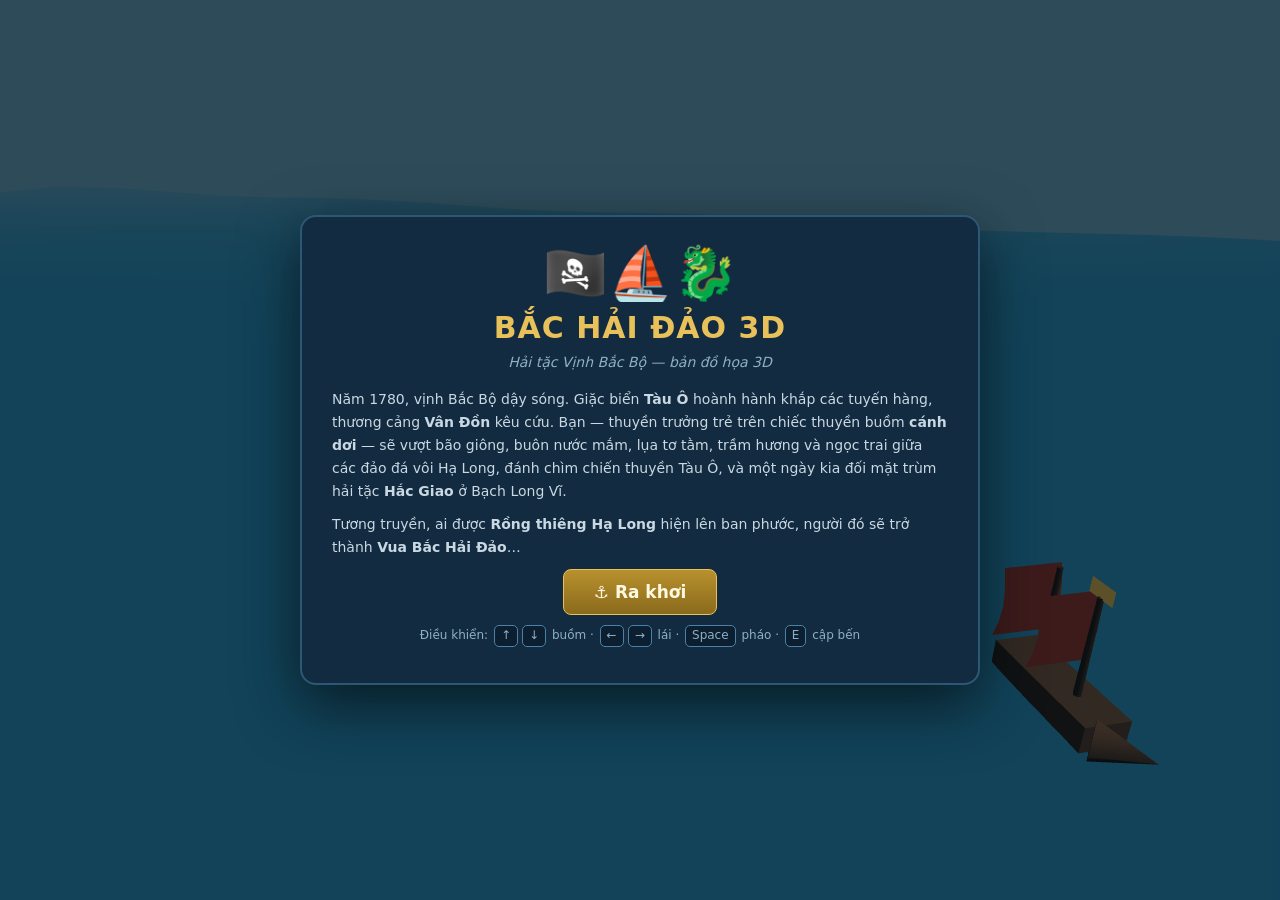
==== bac-hai-dao-3d/index.html @ 8889a965 "Thêm Bắc Hải Đảo 3D — cùng thế giới, đồ họa three.js Bản 3D giữ nguyên toàn bộ logic đã kiểm thử của" ====
<!DOCTYPE html>
<html lang="vi">
<head>
<meta charset="UTF-8">
<meta name="viewport" content="width=device-width, initial-scale=1.0, maximum-scale=1.0, user-scalable=no">
<title>Bắc Hải Đảo 3D — Hải Tặc Vịnh Bắc Bộ</title>
<style>
  :root{
    --gold:#e8c15a; --dark:#0b1c2c; --panel:#122b40; --edge:#2c5878;
    --red:#c0392b; --green:#27ae60; --ink:#dfe9f0;
  }
  *{margin:0;padding:0;box-sizing:border-box}
  html,body{width:100%;height:100%;overflow:hidden;background:var(--dark);
    font-family:"Segoe UI",system-ui,-apple-system,sans-serif;color:var(--ink)}
  canvas#game{display:block;position:absolute;inset:0}
  /* ---------- HUD ---------- */
  #hud{position:absolute;top:0;left:0;right:0;pointer-events:none;
    display:flex;justify-content:space-between;padding:10px 14px;gap:10px;z-index:5}
  .hudbox{background:rgba(11,28,44,.82);border:1px solid var(--edge);
    border-radius:10px;padding:8px 14px;font-size:14px;line-height:1.55;
    backdrop-filter:blur(2px)}
  .hudbox b{color:var(--gold)}
  #hpbar,#windbox{margin-top:4px}
  .bar{width:150px;height:10px;background:#08131e;border-radius:6px;overflow:hidden;
    border:1px solid var(--edge);display:inline-block;vertical-align:middle}
  .bar i{display:block;height:100%;background:linear-gradient(90deg,#e74c3c,#f39c12,#2ecc71);
    width:100%;transition:width .25s}
  #goalbox{position:absolute;top:10px;left:50%;transform:translateX(-50%);
    background:rgba(11,28,44,.82);border:1px solid var(--edge);border-radius:10px;
    padding:6px 16px;font-size:13px;pointer-events:none;z-index:5;text-align:center}
  #hint{position:absolute;bottom:120px;left:50%;transform:translateX(-50%);
    background:rgba(11,28,44,.9);border:1px solid var(--gold);border-radius:10px;
    padding:8px 18px;font-size:15px;color:var(--gold);display:none;z-index:5;pointer-events:none}
  #toast{position:absolute;top:70px;left:50%;transform:translateX(-50%);
    background:rgba(11,28,44,.92);border:1px solid var(--edge);border-radius:10px;
    padding:8px 18px;font-size:14px;display:none;z-index:6;pointer-events:none;
    max-width:70%;text-align:center}
  #minimap{position:absolute;right:14px;bottom:14px;border:1px solid var(--edge);
    border-radius:10px;background:rgba(11,28,44,.85);z-index:5}
  #controls{position:absolute;left:14px;bottom:14px;background:rgba(11,28,44,.75);
    border:1px solid var(--edge);border-radius:10px;padding:8px 12px;font-size:12px;
    line-height:1.6;z-index:5;pointer-events:none;color:#9fb8c9}
  #controls b{color:var(--ink)}
  /* ---------- Panels ---------- */
  .overlay{position:absolute;inset:0;display:none;align-items:center;justify-content:center;
    background:rgba(4,12,20,.65);z-index:10}
  .panel{background:var(--panel);border:2px solid var(--edge);border-radius:16px;
    padding:26px 30px;max-width:680px;width:92%;max-height:88vh;overflow-y:auto;
    box-shadow:0 20px 60px rgba(0,0,0,.6)}
  .panel h1{color:var(--gold);font-size:30px;margin-bottom:6px;letter-spacing:1px}
  .panel h2{color:var(--gold);font-size:22px;margin-bottom:10px}
  .panel h3{color:var(--gold);font-size:15px;margin:14px 0 6px}
  .panel p{font-size:14px;line-height:1.65;margin-bottom:10px;color:#c9d8e2}
  .panel .sub{color:#8fb0c4;font-style:italic;margin-bottom:14px}
  button{background:linear-gradient(180deg,#2c5878,#1b3d57);color:var(--ink);
    border:1px solid #4b81a8;border-radius:8px;padding:9px 18px;font-size:14px;
    cursor:pointer;font-family:inherit;transition:filter .15s}
  button:hover{filter:brightness(1.25)}
  button:disabled{opacity:.4;cursor:default}
  button.gold{background:linear-gradient(180deg,#b8912e,#8a6a1c);border-color:var(--gold);
    color:#fff8e0;font-weight:600}
  button.small{padding:4px 10px;font-size:13px}
  .tabs{display:flex;gap:8px;margin:14px 0}
  .tabs button{flex:1}
  .tabs button.active{background:linear-gradient(180deg,#b8912e,#8a6a1c);border-color:var(--gold)}
  table{width:100%;border-collapse:collapse;font-size:14px}
  th,td{padding:6px 8px;text-align:left;border-bottom:1px solid #1d4159}
  th{color:#8fb0c4;font-weight:600;font-size:12.5px}
  td.num{text-align:right;font-variant-numeric:tabular-nums}
  .cheap{color:#5ee08a}.dear{color:#ff8f7a}
  .rowbtns{display:flex;gap:5px;justify-content:flex-end}
  #portGold{color:var(--gold);font-weight:600}
  .upg{display:flex;justify-content:space-between;align-items:center;gap:10px;
    padding:8px 0;border-bottom:1px solid #1d4159;font-size:14px}
  .upg .lv{color:var(--gold)}
  .stat{display:inline-block;margin-right:16px;font-size:13px;color:#9fb8c9}
  .stat b{color:var(--ink)}
  #startArt{font-size:52px;text-align:center;margin-bottom:6px}
  .kbd{display:inline-block;border:1px solid #4b81a8;border-radius:5px;
    padding:0 6px;font-size:12px;background:#0c1f30;margin:0 2px}
  /* ---------- Chọn vai ---------- */
  .chargrid{display:grid;grid-template-columns:repeat(auto-fit,minmax(175px,1fr));
    gap:14px;margin-top:14px}
  .charcard{cursor:pointer;border:2px solid var(--edge);border-radius:12px;padding:12px;
    text-align:center;background:#0d2234;transition:transform .15s,border-color .15s}
  .charcard:hover{border-color:var(--gold);transform:translateY(-3px)}
  .charcard img{width:100%;border-radius:8px;display:block;margin-bottom:8px}
  .charcard .cicon{font-size:58px;line-height:1.7}
  .charcard h3{margin:4px 0 2px;font-size:15px}
  .charcard .alias{color:#8fb0c4;font-size:12px;font-style:italic}
  .charcard .perk{font-size:12px;color:#5ee08a;margin-top:6px;line-height:1.5}
  .charcard .cdesc{font-size:12px;color:#c9d8e2;margin-top:6px;line-height:1.5}
  #endImg{max-width:min(100%,420px);border-radius:10px;margin:10px auto;display:none}
  #btnMusic{position:absolute;left:14px;top:118px;z-index:6;display:none;
    background:rgba(11,28,44,.82);border:1px solid var(--edge);border-radius:8px;
    color:var(--ink);font-size:16px;padding:5px 10px;cursor:pointer}
  /* ---------- Cảm ứng (mobile) ---------- */
  #touchUI{position:absolute;inset:0;display:none;pointer-events:none;z-index:7}
  .tbtn{position:absolute;pointer-events:auto;touch-action:none;user-select:none;
    -webkit-user-select:none;border-radius:50%;border:2px solid rgba(120,180,215,.55);
    background:rgba(11,28,44,.55);color:#dfe9f0;font-size:26px;
    display:flex;align-items:center;justify-content:center;
    -webkit-tap-highlight-color:transparent}
  .tbtn:active{background:rgba(44,88,120,.8);border-color:var(--gold)}
  #tLeft{left:18px;bottom:24px;width:74px;height:74px}
  #tRight{left:108px;bottom:24px;width:74px;height:74px}
  #tFire{right:18px;bottom:24px;width:88px;height:88px;font-size:34px;
    border-color:rgba(232,150,90,.7)}
  #tSailUp{right:124px;bottom:70px;width:60px;height:60px;font-size:20px}
  #tSailDn{right:124px;bottom:2px;width:60px;height:60px;font-size:20px}
  @media (pointer:coarse){
    #controls{display:none!important}
    #minimap{width:120px;height:auto;bottom:auto;top:118px}
    .hudbox{font-size:11px;padding:6px 9px;line-height:1.45}
    .bar{width:90px}
    #goalbox{font-size:10px;max-width:46%;padding:4px 8px}
    #hint{bottom:150px;font-size:14px}
  }
</style>
</head>
<body>
<canvas id="game"></canvas>
<canvas id="minimap" width="200" height="143" style="display:none"></canvas>

<div id="hud" style="display:none">
  <div class="hudbox">
    <div>🏴‍☠️ <b id="hCap">Thuyền trưởng</b></div>
    <div>💰 <b id="hGold">0</b> lượng &nbsp; ⭐ Uy danh: <b id="hRep">0</b></div>
    <div id="hpbar">❤️ <span class="bar"><i id="hHp"></i></span> <span id="hHpTxt"></span></div>
    <div>⚓ Thủy thủ: <b id="hCrew">0</b> &nbsp; 📦 Khoang: <b id="hCargo">0/40</b></div>
  </div>
  <div class="hudbox" id="windbox">
    <div>🌬️ Gió: <b id="hWind">—</b></div>
    <div>⛵ Buồm: <b id="hSail">0</b>/3 &nbsp; 🚤 <span id="hSpd">0</span> hải lý</div>
    <div id="hWeather">☀️ Trời quang</div>
  </div>
</div>
<div id="goalbox" style="display:none">🎯 <span id="hGoal"></span></div>
<div id="hint"></div>
<div id="toast"></div>
<button id="btnMusic" title="Nhạc nền (M)">🔊</button>
<div id="touchUI">
  <button class="tbtn" id="tLeft">⟲</button>
  <button class="tbtn" id="tRight">⟳</button>
  <button class="tbtn" id="tSailUp">⛵▲</button>
  <button class="tbtn" id="tSailDn">⛵▼</button>
  <button class="tbtn" id="tFire">💥</button>
</div>
<div id="controls" style="display:none">
  <b>↑↓</b> căng/hạ buồm · <b>←→</b> bẻ lái · <b>SPACE</b> khai pháo ·
  <b>E</b> cập bến · <b>P</b> tạm dừng
</div>

<!-- ========== MENU ========== -->
<div class="overlay" id="menuOverlay" style="display:flex">
  <div class="panel" style="text-align:center">
    <div id="startArt">🏴‍☠️⛵🐉</div>
    <h1>BẮC HẢI ĐẢO 3D</h1>
    <p class="sub">Hải tặc Vịnh Bắc Bộ — bản đồ họa 3D</p>
    <p style="text-align:left">Năm 1780, vịnh Bắc Bộ dậy sóng. Giặc biển <b>Tàu Ô</b> hoành hành
    khắp các tuyến hàng, thương cảng <b>Vân Đồn</b> kêu cứu. Bạn — thuyền trưởng trẻ
    trên chiếc thuyền buồm <b>cánh dơi</b> — sẽ vượt bão giông, buôn nước mắm, lụa tơ tằm,
    trầm hương và ngọc trai giữa các đảo đá vôi Hạ Long, đánh chìm chiến thuyền Tàu Ô,
    và một ngày kia đối mặt trùm hải tặc <b>Hắc Giao</b> ở Bạch Long Vĩ.</p>
    <p style="text-align:left">Tương truyền, ai được <b>Rồng thiêng Hạ Long</b> hiện lên ban phước,
    người đó sẽ trở thành <b>Vua Bắc Hải Đảo</b>…</p>
    <p style="margin-top:8px">
      <button class="gold" id="btnNew" style="font-size:17px;padding:12px 30px">⚓ Ra khơi</button>
      <button id="btnContinue" style="font-size:15px;display:none">📜 Chơi tiếp</button>
    </p>
    <p style="font-size:12px;color:#8fb0c4;margin-top:10px">
      Điều khiển: <span class="kbd">↑</span><span class="kbd">↓</span> buồm ·
      <span class="kbd">←</span><span class="kbd">→</span> lái ·
      <span class="kbd">Space</span> pháo · <span class="kbd">E</span> cập bến</p>
  </div>
</div>

<!-- ========== CHỌN VAI ========== -->
<div class="overlay" id="charOverlay">
  <div class="panel" style="max-width:880px">
    <h2>🏴‍☠️ Chọn thuyền trưởng</h2>
    <p class="sub">Mỗi vai một sở trường — chọn đúng lối chơi của bạn</p>
    <div class="chargrid" id="charGrid"></div>
  </div>
</div>

<!-- ========== PORT ========== -->
<div class="overlay" id="portOverlay">
  <div class="panel">
    <h2 id="portName">Thương cảng</h2>
    <p class="sub" id="portDesc"></p>
    <div>💰 <span id="portGold"></span> lượng &nbsp;
      <span class="stat">📦 Khoang: <b id="portCargo"></b></span>
      <span class="stat">❤️ Tàu: <b id="portHp"></b></span>
      <span class="stat">⚓ Thủy thủ: <b id="portCrew"></b></span></div>
    <div class="tabs">
      <button id="tabMarket" class="active">🧺 Chợ cảng</button>
      <button id="tabShipyard">🔨 Xưởng tàu</button>
      <button id="tabTavern">🍶 Quán rượu</button>
    </div>
    <div id="paneMarket"></div>
    <div id="paneShipyard" style="display:none"></div>
    <div id="paneTavern" style="display:none"></div>
    <p style="margin-top:16px;text-align:right">
      <button class="gold" id="btnLeave">⛵ Nhổ neo ra khơi</button></p>
  </div>
</div>

<!-- ========== END SCREENS ========== -->
<div class="overlay" id="endOverlay">
  <div class="panel" style="text-align:center">
    <div id="endArt" style="font-size:52px"></div>
    <img id="endImg" alt="">
    <h1 id="endTitle"></h1>
    <p id="endText" style="text-align:left"></p>
    <p><button class="gold" id="btnEnd">⚓ Tiếp tục</button></p>
  </div>
</div>

<script src="../lib/three.min.js"></script>
<script>
'use strict';
// ================================================================
//  BẮC HẢI ĐẢO — game hải tặc Vịnh Bắc Bộ (single-file, canvas 2D)
// ================================================================
const TAU = Math.PI * 2;
const WORLD = { w: 4200, h: 3000 };
const SAVE_KEY = 'bac-hai-dao-3d-save-v1';

const cv = document.getElementById('game');
const cx = cv.getContext('2d');
const mm = document.getElementById('minimap');
const mmx = mm.getContext('2d');
function resize(){
  cv.width = innerWidth; cv.height = innerHeight;
  if(window.renderer){
    renderer.setSize(innerWidth, innerHeight);
    camera.aspect = innerWidth/innerHeight;
    camera.updateProjectionMatrix();
  }
}
addEventListener('resize', resize); resize();

const $ = id => document.getElementById(id);
const rand = (a,b) => a + Math.random()*(b-a);
const clamp = (v,a,b) => Math.max(a, Math.min(b, v));
const dist = (a,b) => Math.hypot(a.x-b.x, a.y-b.y);
function angDiff(a,b){ let d=(b-a)%TAU; if(d>Math.PI)d-=TAU; if(d<-Math.PI)d+=TAU; return d; }

// ---------------- Âm thanh (WebAudio đơn giản) ----------------
let AC = null;
function sfx(kind){
  try{
    if(!AC) AC = new (window.AudioContext||window.webkitAudioContext)();
    if(AC.state==='suspended') AC.resume();
    const t = AC.currentTime;
    if(kind==='cannon'){
      const buf = AC.createBuffer(1, AC.sampleRate*0.25, AC.sampleRate);
      const d = buf.getChannelData(0);
      for(let i=0;i<d.length;i++) d[i] = (Math.random()*2-1)*Math.pow(1-i/d.length,2.2);
      const src=AC.createBufferSource(); src.buffer=buf;
      const g=AC.createGain(); g.gain.setValueAtTime(0.35,t);
      const f=AC.createBiquadFilter(); f.type='lowpass'; f.frequency.value=700;
      src.connect(f).connect(g).connect(AC.destination); src.start();
    }else if(kind==='coin'){
      const o=AC.createOscillator(), g=AC.createGain();
      o.type='sine'; o.frequency.setValueAtTime(880,t); o.frequency.setValueAtTime(1320,t+0.08);
      g.gain.setValueAtTime(0.15,t); g.gain.exponentialRampToValueAtTime(0.001,t+0.25);
      o.connect(g).connect(AC.destination); o.start(); o.stop(t+0.3);
    }else if(kind==='hit'){
      const o=AC.createOscillator(), g=AC.createGain();
      o.type='square'; o.frequency.setValueAtTime(120,t);
      o.frequency.exponentialRampToValueAtTime(40,t+0.2);
      g.gain.setValueAtTime(0.25,t); g.gain.exponentialRampToValueAtTime(0.001,t+0.25);
      o.connect(g).connect(AC.destination); o.start(); o.stop(t+0.3);
    }else if(kind==='dragon'){
      const o=AC.createOscillator(), g=AC.createGain();
      o.type='sine'; o.frequency.setValueAtTime(220,t);
      o.frequency.exponentialRampToValueAtTime(660,t+1.2);
      g.gain.setValueAtTime(0.12,t); g.gain.exponentialRampToValueAtTime(0.001,t+1.6);
      o.connect(g).connect(AC.destination); o.start(); o.stop(t+1.7);
    }
  }catch(e){/* im lặng nếu trình duyệt chặn audio */}
}

// ---------------- Nhạc nền ngũ cung (sinh bằng WebAudio) ----------------
const music = {
  on: (()=>{ try{ return localStorage.getItem('bac-hai-dao-music')!=='off'; }catch(e){ return true; } })(),
  timer:null, next:0, mel:3, bar:0, gain:null, combatUntil:0,
};
const mpick = a => a[Math.floor(Math.random()*a.length)];
function musicInit(){
  try{
    if(!AC) AC = new (window.AudioContext||window.webkitAudioContext)();
    if(AC.state==='suspended') AC.resume();
    if(!music.gain){
      music.gain = AC.createGain();
      music.gain.gain.value = 0.9;
      music.gain.connect(AC.destination);
    }
  }catch(e){}
}
// tiếng gảy dây kiểu đàn tranh, luyến âm nhẹ kiểu đàn bầu
function pluck(freq, when, vol, dur, bend=true){
  const o=AC.createOscillator(), o2=AC.createOscillator();
  const g=AC.createGain(), g2=AC.createGain();
  o.type='triangle'; o2.type='sine';
  o.frequency.setValueAtTime(bend?freq*1.025:freq, when);
  o.frequency.exponentialRampToValueAtTime(freq, when+0.09);
  o2.frequency.setValueAtTime(freq*2.004, when);
  g.gain.setValueAtTime(0.0001, when);
  g.gain.exponentialRampToValueAtTime(vol, when+0.018);
  g.gain.exponentialRampToValueAtTime(0.0001, when+dur);
  g2.gain.value=0.22;
  o.connect(g); o2.connect(g2); g2.connect(g); g.connect(music.gain);
  o.start(when); o2.start(when);
  o.stop(when+dur+0.1); o2.stop(when+dur+0.1);
}
function mdrum(when, vol){
  const buf=AC.createBuffer(1, AC.sampleRate*0.12|0, AC.sampleRate);
  const d=buf.getChannelData(0);
  for(let i=0;i<d.length;i++) d[i]=(Math.random()*2-1)*Math.pow(1-i/d.length,3);
  const src=AC.createBufferSource(); src.buffer=buf;
  const f=AC.createBiquadFilter(); f.type='lowpass'; f.frequency.value=210;
  const g=AC.createGain(); g.gain.setValueAtTime(vol, when);
  src.connect(f); f.connect(g); g.connect(music.gain); src.start(when);
}
const MSCALES = { sail:[0,2,5,7,9], battle:[0,3,5,7,10] };
function musicTick(){
  if(!music.on || !AC || AC.state!=='running' || !music.gain || state==='menu') return;
  // giáp chiến khi có thuyền giặc áp sát (giữ điệu trận thêm 4 giây)
  const inCombat = state==='sail' && enemies.some(e =>
    Math.hypot(e.x-ship.x, e.y-ship.y) < (e.boss?800:450));
  if(inCombat) music.combatUntil = game.t + 4;
  const mode = game.t < music.combatUntil ? 'battle' : 'sail';
  const beat = mode==='battle' ? 0.34 : 0.52;
  const base = mode==='battle' ? 110 : 146.83;
  if(music.next < AC.currentTime) music.next = AC.currentTime + 0.05;
  while(music.next < AC.currentTime + 0.45){
    const t = music.next, sc = MSCALES[mode];
    music.mel += mpick([-2,-1,-1,0,1,1,2]);
    music.mel = clamp(music.mel, 0, 9);
    const semi = sc[music.mel%5] + 12*Math.floor(music.mel/5) + 12;
    if(Math.random() < (mode==='battle'?0.82:0.62))
      pluck(base*Math.pow(2,semi/12), t,
        mode==='battle'?0.12:0.09, mode==='battle'?0.7:1.5);
    music.bar++;
    if(music.bar%4===1) pluck(base, t, 0.085, beat*4.4, false);
    if(mode==='battle' && music.bar%2===1) mdrum(t, 0.45);
    else if(mode==='sail' && music.bar%8===1) mdrum(t, 0.18);
    music.next = t + beat * (mode==='battle' ? 1 : mpick([1,1,1,2]));
  }
}
function musicStart(){
  musicInit();
  if(!music.timer) music.timer = setInterval(musicTick, 120);
  musicBtnUI();
}
function musicBtnUI(){ $('btnMusic').textContent = music.on ? '🔊' : '🔇'; }
function toggleMusic(){
  music.on = !music.on;
  try{ localStorage.setItem('bac-hai-dao-music', music.on?'on':'off'); }catch(e){}
  musicStart();
  toast(music.on ? '🔊 Nhạc nền: bật (phím M)' : '🔇 Nhạc nền: tắt', 1400);
}
$('btnMusic').onclick = toggleMusic;
musicBtnUI();

// ---------------- Dữ liệu hàng hóa & thương cảng ----------------
const GOODS = [
  { id:'muoi',     name:'Muối Vân Đồn',     base:12  },
  { id:'mam',      name:'Nước mắm Cát Hải',  base:25  },
  { id:'che',      name:'Chè Thái Nguyên',   base:40  },
  { id:'gom',      name:'Gốm Chu Đậu',       base:70  },
  { id:'lua',      name:'Lụa tơ tằm',        base:110 },
  { id:'que',      name:'Quế Yên Bái',       base:150 },
  { id:'ngoctrai', name:'Ngọc trai Cô Tô',   base:260 },
  { id:'tram',     name:'Trầm hương',        base:420 },
];

const PORTS = [
  { id:'vandon', name:'Vân Đồn', x:1400, y:500, r:120,
    desc:'Thương cảng cổ sầm uất nhất Đại Việt — thuyền buôn phương Bắc, phương Nam tấp nập.',
    mult:{ muoi:0.6, gom:0.7, tram:1.6, ngoctrai:1.4 } },
  { id:'hongai', name:'Hòn Gai', x:520, y:660, r:100,
    desc:'Bến than ven bờ, cửa ngõ hàng hóa từ đất liền ra vịnh.',
    mult:{ che:0.6, lua:0.7, ngoctrai:1.5, que:1.4 } },
  { id:'catba', name:'Cát Bà', x:760, y:1680, r:110,
    desc:'Đảo ngọc với làng chài lâu đời, nước mắm Cát Hải thơm nức tiếng.',
    mult:{ mam:0.6, muoi:0.9, lua:1.5, che:1.3 } },
  { id:'quanlan', name:'Quan Lạn', x:1980, y:940, r:95,
    desc:'Bến cũ của hệ thống thương cảng Vân Đồn, nổi tiếng quế và sá sùng.',
    mult:{ que:0.65, lua:0.75, tram:1.5, muoi:1.3 } },
  { id:'coto', name:'Cô Tô', x:2860, y:640, r:100,
    desc:'Quần đảo xa bờ, ngư trường ngọc trai quý giá.',
    mult:{ ngoctrai:0.6, mam:1.4, que:1.3, gom:1.25 } },
  { id:'bachlongvi', name:'Bạch Long Vĩ', x:3480, y:2320, r:95,
    desc:'"Đuôi rồng trắng" — đảo tiền tiêu giữa khơi xa, hang ổ của giặc Tàu Ô.',
    mult:{ che:1.5, gom:1.45, lua:1.35, ngoctrai:0.85 } },
];

// Đảo đá vôi Hạ Long (cảnh trí, không cập bến được)
const KARSTS = [];
(function(){
  const clusters = [
    {x:1050,y:1250,n:9,s:420}, {x:1550,y:1750,n:7,s:380},
    {x:2350,y:1500,n:6,s:360}, {x:2700,y:2200,n:5,s:330},
    {x:600,y:2400,n:5,s:320},  {x:3300,y:1200,n:5,s:340},
    {x:1900,y:2600,n:4,s:300},
  ];
  let seed = 42;
  const sr = () => { seed = (seed*16807)%2147483647; return seed/2147483647; };
  for(const c of clusters){
    for(let i=0;i<c.n;i++){
      KARSTS.push({
        x: c.x + (sr()-0.5)*c.s*2,
        y: c.y + (sr()-0.5)*c.s*2,
        r: 28 + sr()*46,
        h: 0.7 + sr()*0.8,      // "độ cao" vẽ núi
        seed: sr()*10,
      });
    }
  }
})();

// ---------------- Phân vai: 4 thuyền trưởng ----------------
const CHARACTERS = [
  { id:'phuonghoa', img:'../bac-hai-dao/assets/do-doc-phuong-hoa.jpg', img2:'../bac-hai-dao/assets/do-doc-phuong-hoa-chibi.jpg',
    name:"Đô đốc T'Hương", alias:'Phượng Hỏa Bắc Hải', sail:'#2e8b8b',
    desc:'Nữ đô đốc hội Vietnam Tech Pirates, găng tay cơ khí điều khiển cả dàn thần công.',
    perkDesc:'💣 +1 nòng pháo mỗi mạn · nạp đạn nhanh hơn 30%',
    perk:{ extraGuns:1, reloadMul:0.7 } },
  { id:'vandon', cicon:'🧭',
    name:'Lái buôn Trần Vân Đồn', alias:'Thần Toán Bến Cổ', sail:'#c9861f',
    desc:'Bốn mươi năm dọc ngang các thương cảng, mặc cả sắc như dao cau.',
    perkDesc:'💰 Mua rẻ 10%, bán đắt 10% · 📦 +20 khoang hàng',
    perk:{ buyMul:0.9, sellMul:1.1, extraCap:20 } },
  { id:'haiau', cicon:'🌪️',
    name:'Kiếm khách Hải Âu', alias:'Cánh Én Ngược Gió', sail:'#3f6fb5',
    desc:'Cô gái làng chài Cát Bà, lái thuyền như én liệng trước giông.',
    perkDesc:'⛵ Tốc độ +15% · bẻ lái nhanh hơn 25%',
    perk:{ speedMul:1.15, turnMul:1.25 } },
  { id:'batu', cicon:'⚓',
    name:'Bà Tư Cát Hải', alias:'Mẹ Biển Cả', sail:'#a33327',
    desc:'Chủ vựa nước mắm, mẹ nuôi của cả trăm thủy thủ mồ côi.',
    perkDesc:'🛡️ +50 máu tối đa · ⚓ +4 thủy thủ',
    perk:{ extraHp:50, extraCrew:4 } },
];
function P(){ return (game.captain && game.captain.perk) || {}; }

// ---------------- Trạng thái game ----------------
let state = 'menu';   // menu | sail | port | end
let paused = false;
const keys = {};

const game = {
  t: 0,
  gold: 500, rep: 0,
  wind: { dir: rand(0,TAU), speed: 1 },
  weather: 'clear', weatherT: 45, stormT: 0,
  prices: {},              // priceNoise theo cảng
  dragon: null, dragonCd: 90,
  blessT: 0,
  bossSpawned: false, bossDead: false,
  killCount: 0,
  msgT: 0,
  captain: null,
};

const ship = {
  x: PORTS[0].x + 200, y: PORTS[0].y + 120,
  angle: Math.PI/3, speed: 0, sail: 0,
  hp: 100, maxHp: 100, crew: 8, maxCrew: 12,
  cargo: {}, capacity: 40,
  upgrades: { hull:0, sail:0, cannon:0, hold:0 },
  fireCd: 0,
};
GOODS.forEach(g => ship.cargo[g.id] = 0);

let enemies = [], balls = [], particles = [], wakes = [];
let currentPort = null, portTab = 'market';
let rumor = '';

// giá cả dao động chậm theo thời gian
function priceOf(port, good){
  const m = (port.mult && port.mult[good.id]) || 1.0;
  const wobble = 1 + 0.18*Math.sin(game.t*0.011 + hashStr(port.id+good.id)*6.28);
  return Math.max(2, Math.round(good.base * m * wobble));
}
function hashStr(s){ let h=0; for(let i=0;i<s.length;i++) h=(h*31+s.charCodeAt(i))%997; return h/997; }
function cargoCount(){ return GOODS.reduce((s,g)=>s+ship.cargo[g.id],0); }

// ---------------- Kẻ địch: giặc Tàu Ô ----------------
function spawnEnemy(boss=false){
  let x, y, tries=0;
  do{
    x = rand(300, WORLD.w-300); y = rand(300, WORLD.h-300); tries++;
  }while(tries<40 && (Math.hypot(x-ship.x,y-ship.y)<900 ||
         PORTS.some(p=>Math.hypot(x-p.x,y-p.y)<p.r+250)));
  if(boss){
    const b = PORTS.find(p=>p.id==='bachlongvi');
    x = b.x + rand(-350,350); y = b.y - rand(250, 450);
  }
  enemies.push({
    x, y, angle: rand(0,TAU), speed: 0,
    hp: boss? 500 : 60 + game.rep*4,
    maxHp: boss? 500 : 60 + game.rep*4,
    boss, fireCd: rand(1,3), state:'patrol',
    px: x + rand(-400,400), py: y + rand(-400,400),
    wob: rand(0,TAU),
  });
}
for(let i=0;i<6;i++) spawnEnemy();

// ---------------- Điều khiển ----------------
addEventListener('keydown', e => {
  keys[e.code] = true;
  if(e.code==='Space') e.preventDefault();
  if(e.code==='KeyM' && state!=='menu') toggleMusic();
  if(state==='sail'){
    if(e.code==='ArrowUp' || e.code==='KeyW') ship.sail = Math.min(3, ship.sail+1);
    if(e.code==='ArrowDown' || e.code==='KeyS') ship.sail = Math.max(0, ship.sail-1);
    if(e.code==='KeyE') tryDock();
    if(e.code==='KeyP') paused = !paused;
  } else if(state==='port' && e.code==='KeyE'){ leavePort(); }
});
addEventListener('keyup', e => keys[e.code] = false);

// ---------------- Cảm ứng (mobile) ----------------
const IS_TOUCH = matchMedia('(pointer: coarse)').matches || 'ontouchstart' in window;
function bindHold(id, code){
  const el = $(id);
  const on  = e => { e.preventDefault(); keys[code] = true; };
  const off = e => { e.preventDefault(); keys[code] = false; };
  el.addEventListener('pointerdown', on);
  el.addEventListener('pointerup', off);
  el.addEventListener('pointercancel', off);
  el.addEventListener('pointerleave', off);
}
bindHold('tLeft', 'ArrowLeft');
bindHold('tRight', 'ArrowRight');
bindHold('tFire', 'Space');
$('tSailUp').addEventListener('pointerdown', e => {
  e.preventDefault(); if(state==='sail') ship.sail = Math.min(3, ship.sail+1); });
$('tSailDn').addEventListener('pointerdown', e => {
  e.preventDefault(); if(state==='sail') ship.sail = Math.max(0, ship.sail-1); });
// chạm vào gợi ý "cập bến" để vào cảng
$('hint').style.pointerEvents = 'auto';
$('hint').style.cursor = 'pointer';
$('hint').addEventListener('click', () => { if(state==='sail') tryDock(); });

// ---------------- Thông báo ----------------
let toastTimer = null;
function toast(msg, ms=3200){
  const el = $('toast'); el.innerHTML = msg; el.style.display='block';
  clearTimeout(toastTimer);
  toastTimer = setTimeout(()=> el.style.display='none', ms);
}

// ---------------- Lưu / tải ----------------
function saveGame(){
  try{
    localStorage.setItem(SAVE_KEY, JSON.stringify({
      gold: game.gold, rep: game.rep, kills: game.killCount,
      bossDead: game.bossDead, captainId: game.captain && game.captain.id,
      ship: { hp:ship.hp, maxHp:ship.maxHp, crew:ship.crew, cargo:ship.cargo,
              capacity:ship.capacity, upgrades:ship.upgrades, x:ship.x, y:ship.y },
    }));
  }catch(e){}
}
function loadGame(){
  try{
    const d = JSON.parse(localStorage.getItem(SAVE_KEY));
    if(!d) return false;
    game.gold = d.gold; game.rep = d.rep; game.killCount = d.kills||0;
    game.bossDead = !!d.bossDead;
    game.captain = CHARACTERS.find(c=>c.id===d.captainId) || CHARACTERS[0];
    Object.assign(ship, d.ship);
    ship.sail = 0; ship.speed = 0;
    return true;
  }catch(e){ return false; }
}

// ---------------- Cập bến ----------------
function nearPort(){
  for(const p of PORTS) if(Math.hypot(ship.x-p.x, ship.y-p.y) < p.r + 90) return p;
  return null;
}
function tryDock(){
  const p = nearPort();
  if(!p) return;
  currentPort = p; state = 'port'; ship.sail = 0; ship.speed = 0;
  $('portOverlay').style.display = 'flex';
  rumor = makeRumor();
  renderPort();
  saveGame();
}
function leavePort(){
  $('portOverlay').style.display = 'none';
  state = 'sail';
  // đẩy thuyền ra khỏi bến một chút
  const p = currentPort;
  const a = Math.atan2(ship.y-p.y, ship.x-p.x);
  ship.x = p.x + Math.cos(a)*(p.r+110);
  ship.y = p.y + Math.sin(a)*(p.r+110);
  currentPort = null;
}
$('btnLeave').onclick = leavePort;

function makeRumor(){
  const r = Math.random();
  if(!game.bossDead && game.rep >= 10)
    return '☠️ «Trùm Hắc Giao đang neo hạm đội ở phía bắc Bạch Long Vĩ. Chỉ kẻ có uy danh mới dám tìm hắn…»';
  const g = GOODS[Math.floor(Math.random()*GOODS.length)];
  const p = PORTS[Math.floor(Math.random()*PORTS.length)];
  if(r < 0.4) return `🗣️ «Nghe đồn ${g.name} đang được giá ở ${p.name} đấy, thuyền trưởng.»`;
  if(r < 0.6) return '🌊 «Trời này dễ nổi bão lắm. Thấy mây đen thì hạ buồm ngay kẻo lật thuyền.»';
  if(r < 0.8) return '🐉 «Ông lão chài bảo có người thấy Rồng thiêng hiện lên giữa đá vôi Hạ Long. Ai gặp được ắt gặp đại vận!»';
  return '⚔️ «Giặc Tàu Ô càng ngày càng đông. Đánh chìm chúng, uy danh của cậu sẽ vang khắp Bắc Hải Đảo.»';
}

// ---------------- Giao diện cảng ----------------
function setTab(t){
  portTab = t;
  $('tabMarket').classList.toggle('active', t==='market');
  $('tabShipyard').classList.toggle('active', t==='shipyard');
  $('tabTavern').classList.toggle('active', t==='tavern');
  $('paneMarket').style.display = t==='market'?'block':'none';
  $('paneShipyard').style.display = t==='shipyard'?'block':'none';
  $('paneTavern').style.display = t==='tavern'?'block':'none';
  renderPort();
}
$('tabMarket').onclick = ()=>setTab('market');
$('tabShipyard').onclick = ()=>setTab('shipyard');
$('tabTavern').onclick = ()=>setTab('tavern');

function renderPort(){
  const p = currentPort; if(!p) return;
  $('portName').textContent = '⚓ ' + p.name;
  $('portDesc').textContent = p.desc;
  $('portGold').textContent = game.gold.toLocaleString('vi-VN');
  $('portCargo').textContent = cargoCount() + '/' + ship.capacity;
  $('portHp').textContent = Math.ceil(ship.hp) + '/' + ship.maxHp;
  $('portCrew').textContent = ship.crew + '/' + ship.maxCrew;

  if(portTab==='market'){
    let html = '<table><tr><th>Mặt hàng</th><th class="num">Mua</th><th class="num">Bán</th><th class="num">Có</th><th></th></tr>';
    for(const g of GOODS){
      const price = priceOf(p, g);
      const buyP = Math.ceil(price*(P().buyMul||1));
      const sellP = Math.floor(price*(P().sellMul||1));
      const cls = price < g.base*0.85 ? 'cheap' : (price > g.base*1.2 ? 'dear' : '');
      html += `<tr><td>${g.name}</td>
        <td class="num ${cls}">${buyP}</td>
        <td class="num ${cls}">${sellP}</td>
        <td class="num">${ship.cargo[g.id]}</td>
        <td><div class="rowbtns">
          <button class="small" onclick="trade('${g.id}',1)">Mua</button>
          <button class="small" onclick="trade('${g.id}',10)">×10</button>
          <button class="small" onclick="trade('${g.id}',-1)">Bán</button>
          <button class="small" onclick="trade('${g.id}',-10)">×10</button>
        </div></td></tr>`;
    }
    html += '</table><p style="font-size:12px;color:#8fb0c4;margin-top:8px">' +
      '💡 <span class="cheap">Xanh</span> = rẻ (nên mua) · <span class="dear">Đỏ</span> = đắt (nên bán)</p>';
    $('paneMarket').innerHTML = html;
  }
  if(portTab==='shipyard'){
    const U = [
      { k:'hull',  name:'🛡️ Thân tàu gỗ lim',  eff:'+50 máu tối đa',        cost:l=>800*(l+1) },
      { k:'sail',  name:'⛵ Buồm cánh dơi lớn', eff:'+15% tốc độ',            cost:l=>600*(l+1) },
      { k:'cannon',name:'💣 Thần công',          eff:'+1 nòng pháo mỗi mạn',  cost:l=>1000*(l+1) },
      { k:'hold',  name:'📦 Khoang hàng',        eff:'+20 sức chứa',          cost:l=>500*(l+1) },
    ];
    const dmg = ship.maxHp - ship.hp;
    const repairCost = Math.ceil(dmg * 2);
    let html = `<div class="upg"><span>🔧 Sửa chữa tàu (${Math.ceil(dmg)} máu)</span>
      <button class="small" onclick="repairShip()" ${dmg<1||game.gold<repairCost?'disabled':''}>
      ${repairCost} lượng</button></div>`;
    for(const u of U){
      const lv = ship.upgrades[u.k];
      const maxed = lv >= 3;
      html += `<div class="upg">
        <span>${u.name} <span class="lv">[Cấp ${lv}/3]</span><br>
          <small style="color:#8fb0c4">${u.eff}</small></span>
        <button class="small" onclick="buyUpgrade('${u.k}')"
          ${maxed || game.gold < u.cost(lv) ? 'disabled':''}>
          ${maxed ? 'Tối đa' : u.cost(lv)+' lượng'}</button></div>`;
    }
    $('paneShipyard').innerHTML = html;
  }
  if(portTab==='tavern'){
    const hireCost = 120;
    $('paneTavern').innerHTML = `
      <p style="font-style:italic">${rumor}</p>
      <div class="upg"><span>⚓ Mộ thêm thủy thủ (bơm nước, vá thuyền nhanh hơn)<br>
        <small style="color:#8fb0c4">Hiện có ${ship.crew}/${ship.maxCrew} người</small></span>
        <button class="small" onclick="hireCrew()"
          ${ship.crew>=ship.maxCrew||game.gold<hireCost?'disabled':''}>${hireCost} lượng</button></div>
      <div class="upg"><span>🍶 Khao rượu cả bến (+2 uy danh)</span>
        <button class="small" onclick="treatTavern()" ${game.gold<200?'disabled':''}>200 lượng</button></div>`;
  }
}

window.trade = function(gid, n){
  const p = currentPort; if(!p) return;
  const g = GOODS.find(x=>x.id===gid);
  const price = priceOf(p, g);
  const buyP = Math.ceil(price*(P().buyMul||1));
  const sellP = Math.floor(price*(P().sellMul||1));
  if(n > 0){
    const can = Math.min(n, ship.capacity - cargoCount(), Math.floor(game.gold/buyP));
    if(can <= 0){ toast(cargoCount()>=ship.capacity ? '📦 Khoang hàng đã đầy!' : '💸 Không đủ bạc!'); return; }
    ship.cargo[gid] += can; game.gold -= can*buyP; sfx('coin');
  } else {
    const can = Math.min(-n, ship.cargo[gid]);
    if(can <= 0){ toast('Không còn hàng để bán.'); return; }
    ship.cargo[gid] -= can; game.gold += can*sellP; sfx('coin');
  }
  renderPort(); saveGame();
};
window.repairShip = function(){
  const dmg = ship.maxHp - ship.hp;
  const cost = Math.ceil(dmg*2);
  if(game.gold < cost) return;
  game.gold -= cost; ship.hp = ship.maxHp; sfx('coin');
  renderPort(); saveGame();
};
window.buyUpgrade = function(k){
  const costs = { hull:800, sail:600, cannon:1000, hold:500 };
  const lv = ship.upgrades[k];
  if(lv>=3) return;
  const cost = costs[k]*(lv+1);
  if(game.gold < cost) return;
  game.gold -= cost; ship.upgrades[k]++;
  if(k==='hull'){ ship.maxHp += 50; ship.hp += 50; }
  if(k==='hold'){ ship.capacity += 20; }
  sfx('coin'); renderPort(); saveGame();
};
window.hireCrew = function(){
  if(ship.crew>=ship.maxCrew || game.gold<120) return;
  game.gold -= 120; ship.crew++; sfx('coin'); renderPort(); saveGame();
};
window.treatTavern = function(){
  if(game.gold<200) return;
  game.gold -= 200; game.rep += 2; sfx('coin');
  rumor = '🍻 «Thuyền trưởng hào phóng! Chúc người thuận buồm xuôi gió!»';
  renderPort(); saveGame();
};

// ---------------- Bắn pháo ----------------
function fireBroadside(){
  if(ship.fireCd > 0) return;
  const nGuns = 2 + ship.upgrades.cannon + (P().extraGuns||0);
  const reload = Math.max(0.7, 2.2 - ship.crew*0.08) * (P().reloadMul||1);
  ship.fireCd = reload;
  for(const side of [-1, 1]){
    const pa = ship.angle + side*Math.PI/2;
    for(let i=0;i<nGuns;i++){
      const off = (i-(nGuns-1)/2) * 14;
      const sx = ship.x + Math.cos(ship.angle)*off;
      const sy = ship.y + Math.sin(ship.angle)*off;
      balls.push({
        x:sx, y:sy,
        vx: Math.cos(pa)*420 + Math.cos(ship.angle)*ship.speed,
        vy: Math.sin(pa)*420 + Math.sin(ship.angle)*ship.speed,
        life: 0.85, friendly: true,
        dmg: 12 + ship.upgrades.cannon*4,
      });
      puff(sx + Math.cos(pa)*16, sy + Math.sin(pa)*16, '#ccc', 4);
    }
  }
  sfx('cannon');
}
function puff(x,y,color,n){
  for(let i=0;i<n;i++)
    particles.push({ x,y, vx:rand(-40,40), vy:rand(-40,40),
      life: rand(0.3,0.8), maxLife:0.8, color, r:rand(2,5) });
}
function boom(x,y){
  puff(x,y,'#ff9c4a',10); puff(x,y,'#555',8); sfx('hit');
}

// ---------------- Cập nhật ----------------
function update(dt){
  game.t += dt;

  // --- gió đổi chiều chậm ---
  game.wind.dir += Math.sin(game.t*0.05)*0.0015 + 0.0006;
  game.wind.speed = 1 + 0.3*Math.sin(game.t*0.03);

  // --- thời tiết ---
  game.weatherT -= dt;
  if(game.weather==='clear' && game.weatherT<=0){
    if(Math.random()<0.4){ game.weather='storm'; game.weatherT = rand(16,26);
      toast('⛈️ <b>Bão nổi lên rồi!</b> Hạ buồm xuống kẻo vỡ tàu!'); }
    else game.weatherT = rand(40,80);
  } else if(game.weather==='storm' && game.weatherT<=0){
    game.weather='clear'; game.weatherT = rand(60,110);
    toast('🌤️ Bão tan, biển lặng trở lại.');
  }
  const storm = game.weather==='storm';

  // --- rồng thiêng ---
  game.dragonCd -= dt;
  if(!game.dragon && game.dragonCd<=0){
    if(Math.random() < 0.3){
      const k = KARSTS[Math.floor(Math.random()*KARSTS.length)];
      game.dragon = { x:k.x, y:k.y-50, t:0, blessed:false };
      sfx('dragon');
      toast('🐉 <b>Rồng thiêng Hạ Long hiện lên!</b> Mau chèo đến gần để nhận phước lành!', 5000);
    }
    game.dragonCd = rand(70, 140);
  }
  if(game.dragon){
    const d = game.dragon; d.t += dt;
    if(!d.blessed && Math.hypot(ship.x-d.x, ship.y-d.y) < 260){
      d.blessed = true; game.blessT = 25;
      ship.hp = ship.maxHp; game.rep += 3;
      toast('🐉✨ <b>Rồng thiêng ban phước!</b> Tàu hồi phục hoàn toàn, thuận buồm 25 giây, +3 uy danh!', 5000);
      sfx('dragon');
    }
    if(d.t > 20) game.dragon = null;
  }
  if(game.blessT > 0) game.blessT -= dt;

  // --- lái thuyền ---
  const turnRate = 1.6 * (P().turnMul||1);
  if(keys['ArrowLeft']||keys['KeyA']) ship.angle -= turnRate*dt;
  if(keys['ArrowRight']||keys['KeyD']) ship.angle += turnRate*dt;
  if(keys['Space']) fireBroadside();
  ship.fireCd = Math.max(0, ship.fireCd - dt);

  // tốc độ: buồm × gió (xuôi gió nhanh, ngược gió chậm)
  const windAlign = Math.cos(angDiff(ship.angle, game.wind.dir));
  let windFac = 0.55 + 0.45*Math.max(0, windAlign) * game.wind.speed;
  if(game.blessT>0) windFac = 1.35;
  const sailBoost = 1 + ship.upgrades.sail*0.15;
  let targetSpeed = ship.sail/3 * 150 * windFac * sailBoost * (P().speedMul||1);
  if(storm) targetSpeed *= 1.25;
  ship.speed += (targetSpeed - ship.speed) * Math.min(1, dt*1.2);
  ship.x += Math.cos(ship.angle)*ship.speed*dt;
  ship.y += Math.sin(ship.angle)*ship.speed*dt;
  ship.x = clamp(ship.x, 40, WORLD.w-40);
  ship.y = clamp(ship.y, 40, WORLD.h-40);

  // bão gây hại nếu căng buồm quá
  if(storm && ship.sail >= 2 && Math.random() < dt*0.5){
    ship.hp -= 4; boom(ship.x+rand(-15,15), ship.y+rand(-15,15));
    toast('🌊 Sóng lớn đánh vào mạn tàu! Hạ buồm xuống!', 2000);
  }

  // thủy thủ vá tàu chậm rãi
  ship.hp = Math.min(ship.maxHp, ship.hp + ship.crew*0.012*dt*60/60);

  // vệt sóng sau thuyền
  if(ship.speed > 30 && Math.random() < dt*18)
    wakes.push({ x: ship.x - Math.cos(ship.angle)*22, y: ship.y - Math.sin(ship.angle)*22, life: 1.4 });
  for(const w of wakes) w.life -= dt;
  wakes = wakes.filter(w => w.life > 0);

  // va đảo
  for(const p of [...PORTS, ...KARSTS]){
    const d = Math.hypot(ship.x-p.x, ship.y-p.y);
    const rr = (p.r||30) * 0.82;
    if(d < rr){
      const a = Math.atan2(ship.y-p.y, ship.x-p.x);
      ship.x = p.x + Math.cos(a)*rr;
      ship.y = p.y + Math.sin(a)*rr;
      if(ship.speed > 60){ ship.hp -= 3; boom(ship.x, ship.y); }
      ship.speed *= 0.25;
    }
  }

  // --- boss xuất hiện ---
  if(!game.bossSpawned && !game.bossDead && game.rep >= 10){
    game.bossSpawned = true;
    spawnEnemy(true);
    toast('☠️ <b>Trùm Hắc Giao đã giăng buồm gần Bạch Long Vĩ!</b> Đánh bại hắn để xưng Vua Bắc Hải Đảo!', 6000);
  }

  // --- kẻ địch ---
  while(enemies.filter(e=>!e.boss).length < 6) spawnEnemy();
  for(const e of enemies){
    e.wob += dt;
    const dToShip = Math.hypot(e.x-ship.x, e.y-ship.y);
    const aggro = e.boss ? 800 : 560;
    if(dToShip < aggro) e.state = 'chase'; else if(dToShip > aggro*1.5) e.state='patrol';

    let target;
    if(e.state==='chase') target = ship;
    else {
      if(Math.hypot(e.x-e.px, e.y-e.py) < 60){ e.px = clamp(e.x+rand(-600,600),100,WORLD.w-100); e.py = clamp(e.y+rand(-600,600),100,WORLD.h-100); }
      target = { x:e.px, y:e.py };
    }
    const want = Math.atan2(target.y-e.y, target.x-e.x);
    const d = angDiff(e.angle, want);
    e.angle += clamp(d, -1.1*dt, 1.1*dt);
    const spd = (e.boss?120:95) * (e.state==='chase'?1:0.6);
    e.speed += (spd - e.speed)*Math.min(1,dt);
    e.x += Math.cos(e.angle)*e.speed*dt;
    e.y += Math.sin(e.angle)*e.speed*dt;
    e.x = clamp(e.x, 40, WORLD.w-40); e.y = clamp(e.y, 40, WORLD.h-40);

    // né đảo thô sơ
    for(const p of [...PORTS, ...KARSTS]){
      const dd = Math.hypot(e.x-p.x, e.y-p.y), rr=(p.r||30)*0.85;
      if(dd < rr){ const a=Math.atan2(e.y-p.y,e.x-p.x);
        e.x=p.x+Math.cos(a)*rr; e.y=p.y+Math.sin(a)*rr; }
    }

    // bắn
    e.fireCd -= dt;
    if(e.state==='chase' && dToShip < 420 && e.fireCd <= 0){
      e.fireCd = e.boss ? 1.4 : rand(2.2, 3.4);
      const lead = dToShip / 380;
      const tx = ship.x + Math.cos(ship.angle)*ship.speed*lead;
      const ty = ship.y + Math.sin(ship.angle)*ship.speed*lead;
      const a = Math.atan2(ty-e.y, tx-e.x) + rand(-0.08,0.08);
      const n = e.boss ? 3 : 1;
      for(let i=0;i<n;i++){
        const aa = a + (i-(n-1)/2)*0.12;
        balls.push({ x:e.x, y:e.y, vx:Math.cos(aa)*380, vy:Math.sin(aa)*380,
          life:1.15, friendly:false, dmg: e.boss?10:7 });
      }
      puff(e.x, e.y, '#ccc', 3); sfx('cannon');
    }
  }

  // --- đạn pháo ---
  for(const b of balls){
    b.x += b.vx*dt; b.y += b.vy*dt; b.life -= dt;
    if(b.friendly){
      for(const e of enemies){
        if(Math.hypot(b.x-e.x, b.y-e.y) < (e.boss?38:26)){
          e.hp -= b.dmg; b.life = 0; boom(b.x, b.y);
        }
      }
    } else {
      if(Math.hypot(b.x-ship.x, b.y-ship.y) < 24){
        ship.hp -= b.dmg; b.life = 0; boom(b.x, b.y);
      }
    }
    // đạn rơi xuống nước
    if(b.life <= 0 && Math.random()<0.5) puff(b.x, b.y, '#9fd8f0', 3);
  }
  balls = balls.filter(b => b.life > 0);

  // --- địch chìm ---
  for(const e of enemies){
    if(e.hp <= 0){
      boom(e.x, e.y); boom(e.x+10, e.y-8);
      if(e.boss){
        game.bossDead = true;
        game.gold += 5000; game.rep += 20;
        showEnd(true);
      } else {
        const loot = Math.round(rand(80, 200) + game.rep*6);
        game.gold += loot; game.rep += 1; game.killCount++;
        toast(`⚔️ Đánh chìm thuyền Tàu Ô! Thu được <b>${loot}</b> lượng, +1 uy danh.`);
        sfx('coin');
      }
      saveGame();
    }
  }
  enemies = enemies.filter(e => e.hp > 0);

  // --- hạt ---
  for(const p of particles){ p.x+=p.vx*dt; p.y+=p.vy*dt; p.life-=dt; }
  particles = particles.filter(p => p.life > 0);

  // --- thua ---
  if(ship.hp <= 0) showEnd(false);
}

// ---------------- Kết thúc ----------------
function showEnd(win){
  state = 'end';
  $('endOverlay').style.display = 'flex';
  const cap = game.captain;
  const capName = cap ? `<b>${cap.name}</b> «${cap.alias}»` : 'bạn';
  if(cap && cap.img2 && win){
    $('endImg').src = cap.img2; $('endImg').style.display = 'block';
    $('endArt').style.display = 'none';
  } else {
    $('endImg').style.display = 'none';
    $('endArt').style.display = 'block';
  }
  if(win){
    $('endArt').textContent = '👑🐉⛵';
    $('endTitle').textContent = 'VUA BẮC HẢI ĐẢO!';
    $('endText').innerHTML = `Trùm <b>Hắc Giao</b> cùng hạm đội Tàu Ô đã chìm xuống đáy vịnh.
      Từ Vân Đồn đến Bạch Long Vĩ, mọi bến cảng đều truyền tụng danh ${capName}.
      Rồng thiêng Hạ Long cúi đầu — bạn chính thức là <b>Vua Bắc Hải Đảo</b>!<br><br>
      💰 Tài sản: <b>${game.gold.toLocaleString('vi-VN')}</b> lượng ·
      ⭐ Uy danh: <b>${game.rep}</b> · ⚔️ Chiến thắng: <b>${game.killCount}</b> trận`;
    $('btnEnd').textContent = '⚓ Tiếp tục dọc ngang biển khơi';
  } else {
    $('endArt').textContent = '🌊💥⚓';
    $('endTitle').textContent = 'TÀU CHÌM!';
    $('endText').innerHTML = `Con thuyền cánh dơi gãy cột buồm giữa sóng dữ…
      May thay dân chài Vân Đồn vớt được bạn. Mất một nửa số bạc,
      nhưng chí lớn chưa chìm — làm lại từ đầu ở bến Vân Đồn!`;
    $('btnEnd').textContent = '⚓ Trở lại Vân Đồn';
  }
}
$('btnEnd').onclick = () => {
  $('endOverlay').style.display = 'none';
  if(ship.hp <= 0){
    game.gold = Math.floor(game.gold/2);
    ship.hp = ship.maxHp;
    ship.x = PORTS[0].x + 200; ship.y = PORTS[0].y + 150;
    ship.sail = 0; ship.speed = 0;
    enemies = enemies.filter(e => Math.hypot(e.x-ship.x, e.y-ship.y) > 900);
  }
  state = 'sail';
  saveGame();
};

// ---------------- Bắt đầu ----------------
function showCharSelect(){
  $('menuOverlay').style.display = 'none';
  const grid = $('charGrid');
  grid.innerHTML = CHARACTERS.map(c => `
    <div class="charcard" onclick="chooseChar('${c.id}')">
      ${c.img ? `<img src="${c.img}" alt="${c.name}">` : `<div class="cicon">${c.cicon}</div>`}
      <h3>${c.name}</h3>
      <div class="alias">«${c.alias}»</div>
      <div class="perk">${c.perkDesc}</div>
      <div class="cdesc">${c.desc}</div>
    </div>`).join('');
  $('charOverlay').style.display = 'flex';
}
window.chooseChar = function(id){
  game.captain = CHARACTERS.find(c=>c.id===id);
  $('charOverlay').style.display = 'none';
  const p = P();
  if(p.extraHp){ ship.maxHp += p.extraHp; ship.hp = ship.maxHp; }
  if(p.extraCrew){ ship.crew += p.extraCrew; ship.maxCrew += p.extraCrew; }
  if(p.extraCap){ ship.capacity += p.extraCap; }
  startGame(true);
  toast(`🏴‍☠️ ${game.captain.name} — «${game.captain.alias}» nhận quyền chỉ huy!`, 4000);
};

function startGame(fresh){
  if(fresh){
    localStorage.removeItem(SAVE_KEY);
  } else {
    loadGame();
  }
  $('menuOverlay').style.display = 'none';
  $('minimap').style.display = 'block';
  $('hud').style.display = 'flex';
  $('goalbox').style.display = 'block';
  $('controls').style.display = 'block';
  $('btnMusic').style.display = 'block';
  musicStart();
  if(IS_TOUCH) $('touchUI').style.display = 'block';
  state = 'sail';
  toast('⚓ Nhấn <b>↑</b> để căng buồm ra khơi! Ghé chợ cảng để buôn hàng làm giàu.', 5000);
}
$('btnNew').onclick = () => showCharSelect();
$('btnContinue').onclick = () => startGame(false);
if(localStorage.getItem(SAVE_KEY)) $('btnContinue').style.display = 'inline-block';

// ================================================================
//  DỰNG CẢNH 3D (three.js — nhúng sẵn trong lib/, chạy offline)
// ================================================================
cv.style.display = 'none';                       // canvas 2D cũ chỉ giữ cho tương thích
window.renderer = new THREE.WebGLRenderer({ antialias:true });
renderer.setSize(innerWidth, innerHeight);
renderer.setPixelRatio(Math.min(devicePixelRatio, 2));
renderer.domElement.style.cssText = 'position:absolute;inset:0;z-index:0';
document.body.insertBefore(renderer.domElement, document.body.firstChild);

const scene = new THREE.Scene();
const DAY_SKY = 0x7ec4dc, STORM_SKY = 0x2c3e46;
const skyCur = new THREE.Color(DAY_SKY);
scene.background = skyCur;
scene.fog = new THREE.Fog(DAY_SKY, 600, 2600);
window.camera = new THREE.PerspectiveCamera(60, innerWidth/innerHeight, 1, 7000);
const sun = new THREE.DirectionalLight(0xfff3d8, 1.05);
sun.position.set(1500, 1800, 600); scene.add(sun);
scene.add(new THREE.HemisphereLight(0xcfe8f0, 0x24443c, 0.95));

// ---- biển sóng ----
const seaGeo = new THREE.PlaneGeometry(5400, 4200, 96, 72);
seaGeo.rotateX(-Math.PI/2);
const seaMat = new THREE.MeshPhongMaterial({ color:0x1c6a8c, shininess:90,
  transparent:true, opacity:0.97 });
const sea = new THREE.Mesh(seaGeo, seaMat);
sea.position.set(WORLD.w/2, 0, WORLD.h/2);
scene.add(sea);
const seaPos = seaGeo.attributes.position;
function animateSea(t, storm){
  const amp = storm ? 2.2 : 1;
  for(let i=0;i<seaPos.count;i++){
    const x = seaPos.getX(i), z = seaPos.getZ(i);
    seaPos.setY(i, (Math.sin(x*0.008 + t*1.3)*3 + Math.cos(z*0.011 + t*0.9)*2.4)*amp);
  }
  seaPos.needsUpdate = true;
}

// ---- chữ nổi (sprite từ canvas) ----
function textSprite(txt, color, w){
  const cnv = document.createElement('canvas'); cnv.width=512; cnv.height=96;
  const g2 = cnv.getContext('2d');
  g2.font = 'bold 44px sans-serif'; g2.textAlign='center'; g2.textBaseline='middle';
  g2.shadowColor='rgba(0,0,0,0.85)'; g2.shadowBlur=10;
  g2.fillStyle = color; g2.fillText(txt, 256, 48);
  const tex = new THREE.CanvasTexture(cnv);
  const sp = new THREE.Sprite(new THREE.SpriteMaterial({ map:tex, transparent:true, depthTest:false }));
  sp.scale.set(w||170, (w||170)*96/512, 1);
  return sp;
}

// ---- đảo đá vôi ----
for(const k of KARSTS){
  const g = new THREE.Group();
  const h = k.r*2.1*k.h;
  const rock = new THREE.Mesh(
    new THREE.ConeGeometry(k.r, h, 7, 1),
    new THREE.MeshLambertMaterial({ color:0x5d6e60 }));
  rock.position.y = h/2 - 3; rock.rotation.y = k.seed;
  const top = new THREE.Mesh(
    new THREE.SphereGeometry(k.r*0.55, 8, 6),
    new THREE.MeshLambertMaterial({ color:0x2e7d4f }));
  top.position.y = h - 4; top.scale.y = 0.5;
  g.add(rock, top);
  g.position.set(k.x, 0, k.y);
  scene.add(g);
}

// ---- thương cảng ----
for(const p of PORTS){
  const g = new THREE.Group();
  const sand = new THREE.Mesh(
    new THREE.CylinderGeometry(p.r, p.r*1.15, 8, 20),
    new THREE.MeshLambertMaterial({ color:0xc9b17c }));
  sand.position.y = 1; g.add(sand);
  const green = new THREE.Mesh(
    new THREE.CylinderGeometry(p.r*0.55, p.r*0.6, 6, 16),
    new THREE.MeshLambertMaterial({ color:0x3f8d55 }));
  green.position.set(-p.r*0.2, 7, -p.r*0.2); g.add(green);
  for(let i=0;i<3;i++){
    const hx = -p.r*0.3 + i*p.r*0.3;
    const house = new THREE.Mesh(new THREE.BoxGeometry(20,14,16),
      new THREE.MeshLambertMaterial({ color:0xd9c9a8 }));
    house.position.set(hx, 14, p.r*0.15);
    const roof = new THREE.Mesh(new THREE.ConeGeometry(15,10,4),
      new THREE.MeshLambertMaterial({ color:0xa5402e }));
    roof.position.set(hx, 26, p.r*0.15); roof.rotation.y = Math.PI/4;
    g.add(house, roof);
  }
  const dock = new THREE.Mesh(new THREE.BoxGeometry(16,4,p.r*0.8),
    new THREE.MeshLambertMaterial({ color:0x7a5b3a }));
  dock.position.set(0, 4, p.r*0.95); g.add(dock);
  const nm = textSprite('⚓ '+p.name, '#ffffff', 190);
  nm.position.y = 95; g.add(nm);
  g.position.set(p.x, 0, p.y);
  scene.add(g);
}

// ---- thuyền buồm cánh dơi ----
function buildJunk(hullColor, sailColor, scale){
  const g = new THREE.Group();
  const sailMats = [];
  const hull = new THREE.Mesh(new THREE.BoxGeometry(42,9,15),
    new THREE.MeshLambertMaterial({ color:hullColor }));
  hull.position.y = 5; g.add(hull);
  const prow = new THREE.Mesh(new THREE.ConeGeometry(7.5,16,4),
    new THREE.MeshLambertMaterial({ color:hullColor }));
  prow.rotation.z = -Math.PI/2; prow.rotation.y = Math.PI/4;
  prow.position.set(28, 6, 0); g.add(prow);
  for(const mx of [8,-9]){
    const mast = new THREE.Mesh(new THREE.CylinderGeometry(0.9,1.2,34,6),
      new THREE.MeshLambertMaterial({ color:0x3a2a18 }));
    mast.position.set(mx, 26, 0); g.add(mast);
    const sm = new THREE.MeshLambertMaterial({ color:sailColor, side:THREE.DoubleSide });
    sailMats.push(sm);
    const sail = new THREE.Mesh(new THREE.PlaneGeometry(20,25,1,4), sm);
    sail.position.set(mx-11, 25, 0); sail.rotation.y = Math.PI/2;
    // cong nhẹ như cánh dơi
    const sp2 = sail.geometry.attributes.position;
    for(let i=0;i<sp2.count;i++) sp2.setZ(i, Math.sin((sp2.getY(i)/25+0.5)*Math.PI)*2.5);
    g.add(sail);
  }
  const flag = new THREE.Mesh(new THREE.PlaneGeometry(9,5),
    new THREE.MeshBasicMaterial({ color:0xffd24a, side:THREE.DoubleSide }));
  flag.position.set(8, 45, 0); g.add(flag);
  g.scale.setScalar(scale);
  g.userData.sailMats = sailMats;
  g.userData.flag = flag;
  return g;
}
const playerMesh = buildJunk(0x5a3d28, 0xa33327, 1.15);
scene.add(playerMesh);

// vòng phước Rồng thiêng
const blessRing = new THREE.Mesh(new THREE.TorusGeometry(38, 2, 8, 40),
  new THREE.MeshBasicMaterial({ color:0xffd75a, transparent:true, opacity:0.7 }));
blessRing.rotation.x = Math.PI/2; blessRing.visible = false;
scene.add(blessRing);

// ---- pool đạn + hạt ----
const ballPool = [];
for(let i=0;i<40;i++){
  const m = new THREE.Mesh(new THREE.SphereGeometry(3.2, 8, 6),
    new THREE.MeshBasicMaterial({ color:0x222222 }));
  m.visible = false; scene.add(m); ballPool.push(m);
}
const partPool = [];
for(let i=0;i<90;i++){
  const m = new THREE.Mesh(new THREE.SphereGeometry(2.4, 6, 5),
    new THREE.MeshBasicMaterial({ transparent:true }));
  m.visible = false; scene.add(m); partPool.push(m);
}
function puffOnce(x,y){
  particles.push({ x, y, vx:rand(-15,15), vy:rand(-30,-8),
    life:rand(0.4,0.9), maxLife:0.9, color:'#ffe38a', r:rand(1.5,3) });
}

// ---- mưa bão ----
const rainGeo = new THREE.BufferGeometry();
const rainN = 500, rainArr = new Float32Array(rainN*3);
for(let i=0;i<rainN;i++){
  rainArr[i*3] = rand(-400,400); rainArr[i*3+1] = rand(0,320); rainArr[i*3+2] = rand(-400,400);
}
rainGeo.setAttribute('position', new THREE.BufferAttribute(rainArr, 3));
const rain = new THREE.Points(rainGeo,
  new THREE.PointsMaterial({ color:0xbdd8e8, size:2.2, transparent:true, opacity:0.65 }));
rain.visible = false; scene.add(rain);

// ---- địch & rồng ----
const enemyMeshes = new Map();
function syncEnemies(t){
  for(const e of enemies){
    if(!enemyMeshes.has(e)){
      const m = buildJunk(e.boss?0x1a1a22:0x3a2a20, e.boss?0x802020:0x20303a, e.boss?1.6:1);
      m.userData.flag.material.color.set(0x111111);
      if(e.boss){
        const lb = textSprite('☠️ TRÙM HẮC GIAO', '#ffd24a', 230);
        lb.position.y = 75; m.add(lb);
      }
      enemyMeshes.set(e, m); scene.add(m);
    }
    const m = enemyMeshes.get(e);
    m.position.set(e.x, Math.sin(e.wob*2)*1.3, e.y);
    m.rotation.y = -e.angle;
  }
  for(const [e,m] of enemyMeshes)
    if(!enemies.includes(e)){ scene.remove(m); enemyMeshes.delete(e); }
}
let dragonGroup = null;
function syncDragon(){
  const d = game.dragon;
  if(d && !dragonGroup){
    dragonGroup = new THREE.Group();
    for(let i=0;i<=14;i++){
      const r = i===0 ? 9 : Math.max(2, 7-i*0.3);
      const m = new THREE.Mesh(new THREE.SphereGeometry(r, 8, 6),
        new THREE.MeshBasicMaterial({ color:0xf0c246 }));
      dragonGroup.add(m);
    }
    scene.add(dragonGroup);
  }
  if(d && dragonGroup){
    dragonGroup.children.forEach((m,i)=>{
      const ph = d.t*2.2 - i*0.45;
      m.position.set(d.x + i*26*Math.cos(d.t*0.4) - i*18,
        42 + Math.sin(ph)*20 - i*1.2, d.y);
    });
    if(Math.random()<0.25) puffOnce(d.x+rand(-30,30), d.y+rand(-20,20));
  }
  if(!d && dragonGroup){ scene.remove(dragonGroup); dragonGroup = null; }
}

// ---- camera đuổi ----
const camPos = new THREE.Vector3(PORTS[0].x-300, 220, PORTS[0].y+420);
const camAim = new THREE.Vector3(PORTS[0].x, 0, PORTS[0].y);
function updCamera(dt, t){
  if(state==='menu'){
    const a = t*0.12, p = PORTS[0];
    camPos.lerp(new THREE.Vector3(p.x+Math.cos(a)*430, 190, p.y+Math.sin(a)*430), Math.min(1,dt*2));
    camAim.lerp(new THREE.Vector3(p.x, 20, p.y), Math.min(1,dt*2));
  } else {
    const fx = Math.cos(ship.angle), fz = Math.sin(ship.angle);
    camPos.lerp(new THREE.Vector3(ship.x - fx*175, 100, ship.y - fz*175), Math.min(1,dt*3));
    camAim.lerp(new THREE.Vector3(ship.x + fx*130, 8, ship.y + fz*130), Math.min(1,dt*3));
  }
  camera.position.copy(camPos);
  camera.lookAt(camAim);
}

// ---- khung hình 3D ----
function render3D(dt, t){
  const storm = game.weather==='storm';
  animateSea(t, storm);
  // bầu trời & sương
  skyCur.lerp(new THREE.Color(storm?STORM_SKY:DAY_SKY), Math.min(1,dt*1.2));
  scene.fog.color.copy(skyCur);
  scene.fog.near = storm?280:600; scene.fog.far = storm?1500:2600;
  seaMat.color.lerp(new THREE.Color(storm?0x14424f:0x1c6a8c), Math.min(1,dt*1.2));
  // thuyền người chơi
  playerMesh.position.set(ship.x, Math.sin(t*2)*1.4, ship.y);
  playerMesh.rotation.y = -ship.angle;
  playerMesh.rotation.z = Math.sin(t*1.7)*0.04 + (keys['ArrowLeft']||keys['KeyA']?0.08:0) - (keys['ArrowRight']||keys['KeyD']?0.08:0);
  const sailC = (game.captain && game.captain.sail) || '#a33327';
  playerMesh.userData.sailMats.forEach(m=>m.color.set(sailC));
  // vòng phước
  blessRing.visible = game.blessT>0;
  if(blessRing.visible){
    blessRing.position.set(ship.x, 4, ship.y);
    blessRing.material.opacity = 0.45+0.3*Math.sin(t*6);
  }
  // địch / rồng
  syncEnemies(t); syncDragon();
  // đạn
  for(let i=0;i<ballPool.length;i++){
    const m = ballPool[i], b = balls[i];
    if(b){ m.visible = true; m.position.set(b.x, 10, b.y); }
    else m.visible = false;
  }
  // hạt
  for(let i=0;i<partPool.length;i++){
    const m = partPool[i], p = particles[i];
    if(p){
      m.visible = true;
      m.position.set(p.x, 12 + (1-p.life/p.maxLife)*14, p.y);
      m.material.color.set(p.color);
      m.material.opacity = Math.max(0, p.life/p.maxLife);
      m.scale.setScalar(p.r/2.4);
    } else m.visible = false;
  }
  // mưa
  rain.visible = storm && state!=='menu';
  if(rain.visible){
    rain.position.set(ship.x, 0, ship.y);
    const rp = rainGeo.attributes.position;
    for(let i=0;i<rainN;i++){
      let yy = rp.getY(i) - 420*dt;
      if(yy<0) yy = 320;
      rp.setY(i, yy);
    }
    rp.needsUpdate = true;
  }
  updCamera(dt, t);
  renderer.render(scene, camera);
}

// bản đồ nhỏ
function drawMinimap(){
  const w = mm.width, h = mm.height;
  const sx = w/WORLD.w, sy = h/WORLD.h;
  mmx.clearRect(0,0,w,h);
  mmx.fillStyle = 'rgba(14,50,76,0.9)'; mmx.fillRect(0,0,w,h);
  mmx.fillStyle = '#5d6e60';
  for(const k of KARSTS){ mmx.beginPath(); mmx.arc(k.x*sx, k.y*sy, Math.max(1.5,k.r*sx), 0, TAU); mmx.fill(); }
  for(const p of PORTS){
    mmx.fillStyle = '#e3b23c';
    mmx.beginPath(); mmx.arc(p.x*sx, p.y*sy, 4, 0, TAU); mmx.fill();
  }
  for(const e of enemies){
    mmx.fillStyle = e.boss ? '#ff2222' : 'rgba(255,120,80,0.8)';
    mmx.beginPath(); mmx.arc(e.x*sx, e.y*sy, e.boss?4:2, 0, TAU); mmx.fill();
  }
  if(game.dragon){
    mmx.fillStyle = '#ffe38a';
    mmx.beginPath(); mmx.arc(game.dragon.x*sx, game.dragon.y*sy, 4, 0, TAU); mmx.fill();
  }
  mmx.fillStyle = '#4ae0ff';
  mmx.save(); mmx.translate(ship.x*sx, ship.y*sy); mmx.rotate(ship.angle);
  mmx.beginPath(); mmx.moveTo(5,0); mmx.lineTo(-3,-3); mmx.lineTo(-3,3); mmx.closePath(); mmx.fill();
  mmx.restore();
}

// HUD
const DIRS = ['Đông','Đông Nam','Nam','Tây Nam','Tây','Tây Bắc','Bắc','Đông Bắc'];
function updateHUD(){
  $('hCap').textContent = game.captain ? game.captain.name : 'Thuyền trưởng';
  $('hGold').textContent = game.gold.toLocaleString('vi-VN');
  $('hRep').textContent = game.rep;
  $('hHp').style.width = Math.max(0, ship.hp/ship.maxHp*100) + '%';
  $('hHpTxt').textContent = Math.ceil(Math.max(0,ship.hp)) + '/' + ship.maxHp;
  $('hCrew').textContent = ship.crew;
  $('hCargo').textContent = cargoCount() + '/' + ship.capacity;
  const di = Math.round(((game.wind.dir % TAU)+TAU)%TAU / (TAU/8)) % 8;
  const arrow = '→↘↓↙←↖↑↗'[di];
  $('hWind').textContent = `${arrow} thổi về ${DIRS[di]}`;
  $('hSail').textContent = ship.sail;
  $('hSpd').textContent = Math.round(ship.speed/15);
  $('hWeather').innerHTML = game.weather==='storm' ? '⛈️ <b style="color:#ff8f7a">BÃO!</b>'
    : (game.blessT>0 ? '🐉 Phước Rồng thiêng' : '☀️ Trời quang');
  const goal = game.bossDead
    ? `Bạn là VUA BẮC HẢI ĐẢO 👑 — tung hoành tự do (${game.killCount} trận thắng)`
    : game.bossSpawned
      ? 'Đánh bại <b>Trùm Hắc Giao</b> gần Bạch Long Vĩ (chấm đỏ trên bản đồ)!'
      : `Đạt <b>10 uy danh</b> để khiêu chiến trùm hải tặc (hiện: ${game.rep}) — đánh chìm giặc Tàu Ô hoặc khao rượu ở quán`;
  $('hGoal').innerHTML = goal;

  // gợi ý cập bến
  const p = state==='sail' ? nearPort() : null;
  const hint = $('hint');
  if(p){ hint.textContent = `⚓ Nhấn E để cập bến ${p.name}`; hint.style.display='block'; }
  else hint.style.display = 'none';
}

// ---------------- Vòng lặp chính ----------------
let last = performance.now();
function loop(now){
  const dt = Math.min(0.05, (now-last)/1000);
  last = now;
  if(state==='sail' && !paused) update(dt);
  else if(state!=='menu'){
    // hạt vẫn tàn khi mở bảng cảng
    for(const p of particles){ p.x+=p.vx*dt; p.y+=p.vy*dt; p.life-=dt; }
    particles = particles.filter(p => p.life > 0);
  }
  render3D(dt, now/1000);
  if(state!=='menu'){ drawMinimap(); updateHUD(); }
  requestAnimationFrame(loop);
}

requestAnimationFrame(loop);
</script>
</body>
</html>
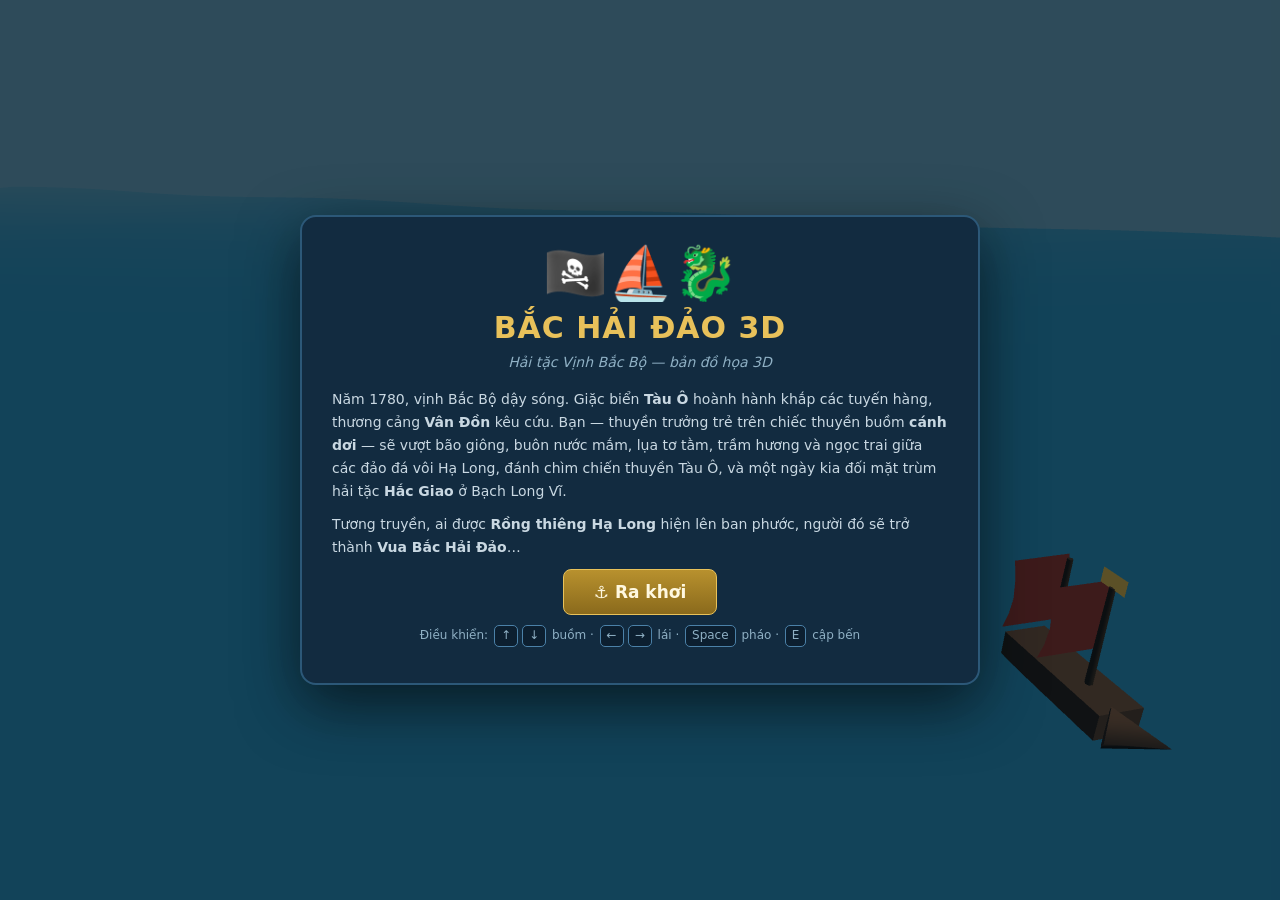
==== commit 18325fe6: "Tạo hình mới cho Lái buôn Trần Vân Đồn Nhân vật hoạt hình 3D: khăn xếp, áo gấm, bàn tính trên tay — " ====
--- a/bac-hai-dao-3d/index.html
+++ b/bac-hai-dao-3d/index.html
@@ -430,9 +430,9 @@
     desc:'Nữ đô đốc hội Vietnam Tech Pirates, găng tay cơ khí điều khiển cả dàn thần công.',
     perkDesc:'💣 +1 nòng pháo mỗi mạn · nạp đạn nhanh hơn 30%',
     perk:{ extraGuns:1, reloadMul:0.7 } },
-  { id:'vandon', cicon:'🧭',
+  { id:'vandon', img:'../bac-hai-dao/assets/lai-buon-tran-van-don.jpg', img2:'../bac-hai-dao/assets/lai-buon-tran-van-don.jpg',
     name:'Lái buôn Trần Vân Đồn', alias:'Thần Toán Bến Cổ', sail:'#c9861f',
-    desc:'Bốn mươi năm dọc ngang các thương cảng, mặc cả sắc như dao cau.',
+    desc:'Tay bàn tính trứ danh đất bến cổ — thuộc lòng giá cả mọi thương cảng, mặc cả sắc như dao cau.',
     perkDesc:'💰 Mua rẻ 10%, bán đắt 10% · 📦 +20 khoang hàng',
     perk:{ buyMul:0.9, sellMul:1.1, extraCap:20 } },
   { id:'haiau', cicon:'🌪️',
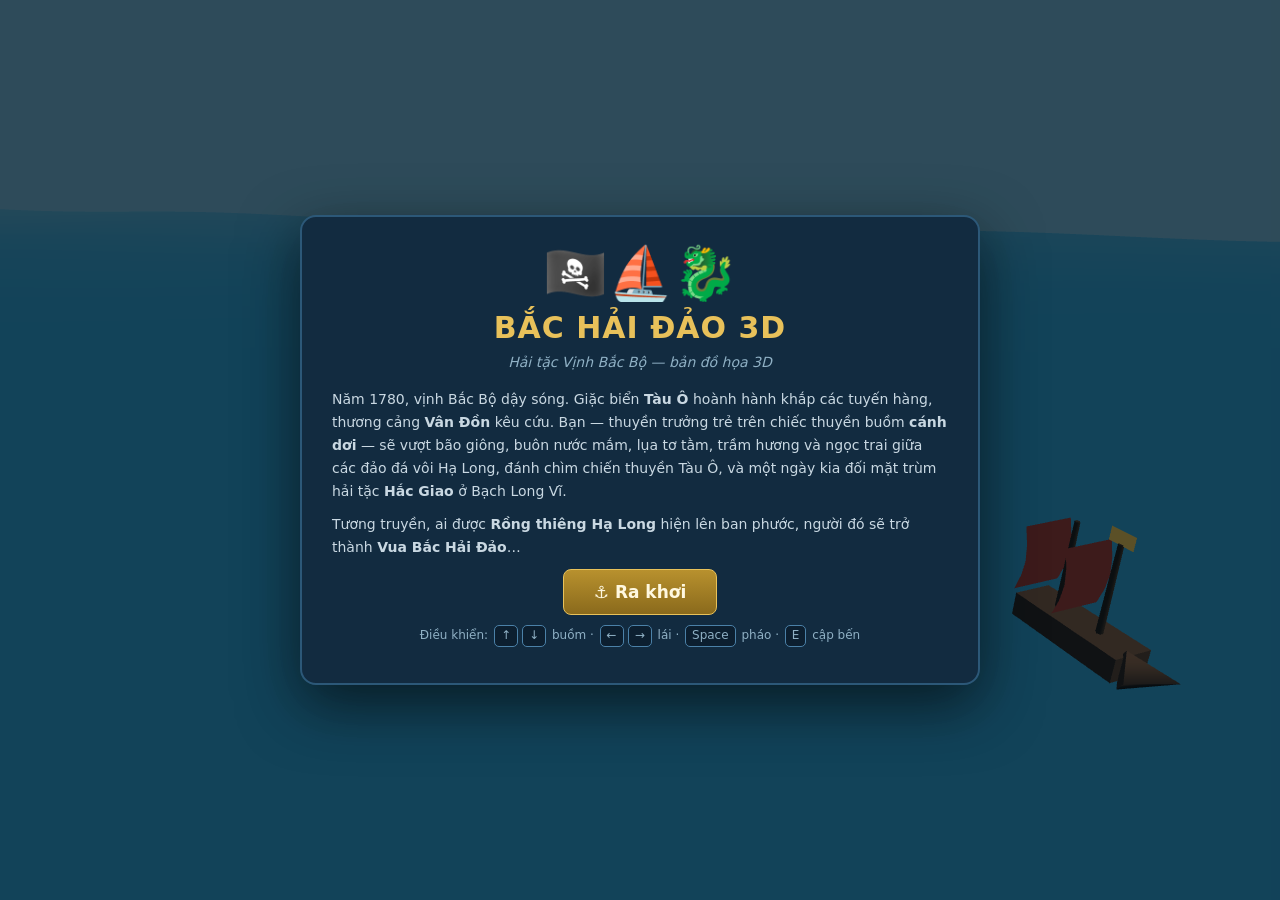
==== commit 0ec9106f: "Tạo hình Kiếm khách Hải Âu và Bà Tư Cát Hải — đủ bộ 4 thuyền trưởng (#12)" ====
--- a/bac-hai-dao-3d/index.html
+++ b/bac-hai-dao-3d/index.html
@@ -84,7 +84,9 @@
   .charcard{cursor:pointer;border:2px solid var(--edge);border-radius:12px;padding:12px;
     text-align:center;background:#0d2234;transition:transform .15s,border-color .15s}
   .charcard:hover{border-color:var(--gold);transform:translateY(-3px)}
-  .charcard img{width:100%;border-radius:8px;display:block;margin-bottom:8px}
+  /* khung ảnh đồng nhất 3:4 để 4 thẻ nhân vật cao bằng nhau dù ảnh gốc khác tỉ lệ */
+  .charcard img{width:100%;aspect-ratio:3/4;object-fit:cover;object-position:top center;
+    border-radius:8px;display:block;margin-bottom:8px}
   .charcard .cicon{font-size:58px;line-height:1.7}
   .charcard h3{margin:4px 0 2px;font-size:15px}
   .charcard .alias{color:#8fb0c4;font-size:12px;font-style:italic}
@@ -435,12 +437,12 @@
     desc:'Tay bàn tính trứ danh đất bến cổ — thuộc lòng giá cả mọi thương cảng, mặc cả sắc như dao cau.',
     perkDesc:'💰 Mua rẻ 10%, bán đắt 10% · 📦 +20 khoang hàng',
     perk:{ buyMul:0.9, sellMul:1.1, extraCap:20 } },
-  { id:'haiau', cicon:'🌪️',
+  { id:'haiau', img:'../bac-hai-dao/assets/kiem-khach-hai-au.jpg', img2:'../bac-hai-dao/assets/kiem-khach-hai-au.jpg',
     name:'Kiếm khách Hải Âu', alias:'Cánh Én Ngược Gió', sail:'#3f6fb5',
     desc:'Cô gái làng chài Cát Bà, lái thuyền như én liệng trước giông.',
     perkDesc:'⛵ Tốc độ +15% · bẻ lái nhanh hơn 25%',
     perk:{ speedMul:1.15, turnMul:1.25 } },
-  { id:'batu', cicon:'⚓',
+  { id:'batu', img:'../bac-hai-dao/assets/ba-tu-cat-hai.jpg', img2:'../bac-hai-dao/assets/ba-tu-cat-hai.jpg',
     name:'Bà Tư Cát Hải', alias:'Mẹ Biển Cả', sail:'#a33327',
     desc:'Chủ vựa nước mắm, mẹ nuôi của cả trăm thủy thủ mồ côi.',
     perkDesc:'🛡️ +50 máu tối đa · ⚓ +4 thủy thủ',
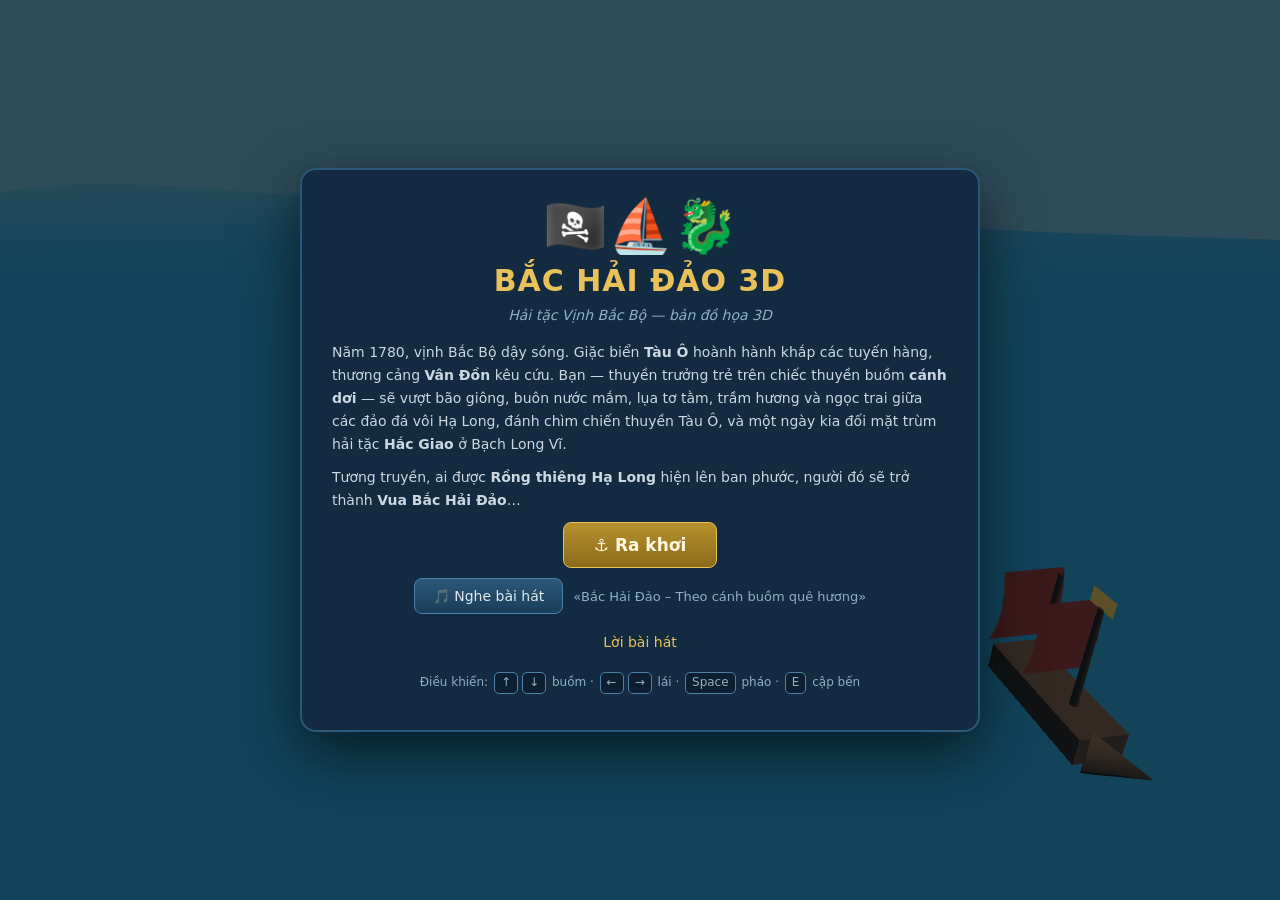
==== commit 4344efa7: "Bắc Hải Đảo 2D và 3D: đưa bài hát «Theo cánh buồm quê hương» vào game Màn mở đầu có nút nghe bài hát" ====
--- a/bac-hai-dao-3d/index.html
+++ b/bac-hai-dao-3d/index.html
@@ -42,6 +42,13 @@
     line-height:1.6;z-index:5;pointer-events:none;color:#9fb8c9}
   #controls b{color:var(--ink)}
   /* ---------- Panels ---------- */
+  .song{display:flex;align-items:center;justify-content:center;gap:10px;flex-wrap:wrap;margin:6px 0 0}
+  .songName{font-size:13px;color:#8fb0c4}
+  .lyricsBox{text-align:left;margin:8px 0 0;font-size:14px}
+  .lyricsBox summary{cursor:pointer;color:var(--gold);min-height:40px;display:flex;align-items:center;justify-content:center}
+  .lyrics{max-height:36vh;overflow:auto;padding-right:6px}
+  .lyrics p{margin:0 0 10px;line-height:1.55}
+  .lyrics .tag{margin:12px 0 4px;color:#8fb0c4;font-size:11px;letter-spacing:.06em;text-transform:uppercase}
   .overlay{position:absolute;inset:0;display:none;align-items:center;justify-content:center;
     background:rgba(4,12,20,.65);z-index:10}
   .panel{background:var(--panel);border:2px solid var(--edge);border-radius:16px;
@@ -170,6 +177,36 @@
       <button class="gold" id="btnNew" style="font-size:17px;padding:12px 30px">⚓ Ra khơi</button>
       <button id="btnContinue" style="font-size:15px;display:none">📜 Chơi tiếp</button>
     </p>
+    <div class="song">
+      <button class="btnSong" type="button" aria-pressed="false">🎵 Nghe bài hát</button>
+      <span class="songName">«Bắc Hải Đảo – Theo cánh buồm quê hương»</span>
+    </div>
+    <details class="lyricsBox">
+      <summary>Lời bài hát</summary>
+      <div class="lyrics">
+      <p class="tag">Khổ 1</p>
+      <p>Trời vừa sáng, con thuyền rời bến<br>Gió đưa buồm qua cửa biển xa<br>Trong tay nải có lời mẹ dặn<br>Trong tim người có bóng quê nhà</p>
+      <p>Qua sóng bạc, nhìn nhau vững dạ<br>Chung tay chèo qua những đêm dài<br>Dẫu phía trước còn bao điều lạ<br>Vẫn bên nhau đón ánh ban mai</p>
+      <p class="tag">Tiền điệp khúc</p>
+      <p>Từng cơn gió căng đầy cánh vải<br>Từng vì sao soi sáng đường xa<br>Giữa biển rộng, nghe lòng nhắc mãi<br>Sau lưng mình là cả quê nhà</p>
+      <p class="tag">Điệp khúc</p>
+      <p>Bắc Hải Đảo, căng buồm đón gió<br>Mang quê hương theo mỗi cánh buồm<br>Qua giông bão, chung lòng gìn giữ<br>Đảo xa này nối với làng thôn</p>
+      <p>Bắc Hải Đảo, khắc ghi lời hẹn<br>Dẫu xa xôi, lòng chẳng xa nhà<br>Xin tiếp bước những người đi trước<br>Giữ biển trời, gìn giữ quê ta</p>
+      <p class="tag">Khổ 2</p>
+      <p>Có người đã qua bao mùa gió<br>Áo phai màu theo nắng ngoài khơi<br>Có tên tuổi lưu trong trang sách<br>Có công lao lặng giữa dòng đời</p>
+      <p>Nay ta mở từng trang chuyện cũ<br>Nghe người xưa như ở bên mình<br>Mỗi dấu tích, một lời nhắn nhủ<br>Bao nhọc nhằn mới có bình yên</p>
+      <p class="tag">Tiền điệp khúc (nhắc lại)</p>
+      <p class="tag">Điệp khúc (nhắc lại)</p>
+      <p class="tag">Đoạn chuyển</p>
+      <p>Giữ biển đảo từ điều bình dị<br>Một bàn tay nâng đỡ bạn mình<br>Một lời hứa mang theo từ bến<br>Một tấm lòng gìn giữ niềm tin</p>
+      <p>Mai trở lại bên thềm nhà nhỏ<br>Kể người nghe chuyện những chuyến đi<br>Để con trẻ thêm yêu biển đảo<br>Hiểu công người gìn giữ từng khi</p>
+      <p>Nghe trong gió lời xưa vọng lại<br>Cùng bên nhau, vững lái ra khơi</p>
+      <p class="tag">Điệp khúc (lần cuối)</p>
+      <p class="tag">Kết</p>
+      <p>Chiều êm xuống, con thuyền về bến<br>Khói lam bay trên mái nhà quen<br>Lời ru cũ theo người ra biển<br>Lại theo người về giữa bình yên</p>
+      <p>Bắc Hải Đảo…<br>Mang quê hương theo mỗi cánh buồm…</p>
+      </div>
+    </details>
     <p style="font-size:12px;color:#8fb0c4;margin-top:10px">
       Điều khiển: <span class="kbd">↑</span><span class="kbd">↓</span> buồm ·
       <span class="kbd">←</span><span class="kbd">→</span> lái ·
@@ -215,7 +252,8 @@
     <img id="endImg" alt="">
     <h1 id="endTitle"></h1>
     <p id="endText" style="text-align:left"></p>
-    <p><button class="gold" id="btnEnd">⚓ Tiếp tục</button></p>
+    <p><button class="gold" id="btnEnd">⚓ Tiếp tục</button>
+      <button class="btnSong" type="button" aria-pressed="false">🎵 Nghe bài hát</button></p>
   </div>
 </div>
 
@@ -361,12 +399,39 @@
 function musicBtnUI(){ $('btnMusic').textContent = music.on ? '🔊' : '🔇'; }
 function toggleMusic(){
   music.on = !music.on;
+  if(!music.on && typeof songStop === 'function') songStop();
   try{ localStorage.setItem('bac-hai-dao-music', music.on?'on':'off'); }catch(e){}
   musicStart();
   toast(music.on ? '🔊 Nhạc nền: bật (phím M)' : '🔇 Nhạc nền: tắt', 1400);
 }
 $('btnMusic').onclick = toggleMusic;
 musicBtnUI();
+
+// Bài hát «Bắc Hải Đảo – Theo cánh buồm quê hương»: phát khi bấm ở màn mở đầu, tự phát khi thắng ván.
+// Tải trọn tệp một lần (service worker lưu lại để nghe khi mất mạng); nhạc nền nhỏ lại khi bài hát phát.
+const SONG_URL = '../bac-hai-dao/assets/nhac/bac-hai-dao-theo-canh-buom-que-huong.mp3';
+const song = { el:new Audio(), ready:false, loading:null };
+song.el.volume = 0.85;
+function songUI(msg){
+  const on = !song.el.paused;
+  document.querySelectorAll('.btnSong').forEach(b => { b.textContent = msg || (on ? '⏸ Dừng bài hát' : '🎵 Nghe bài hát'); b.setAttribute('aria-pressed', on); });
+}
+function songDuck(on){ if(AC && music.gain) music.gain.gain.setTargetAtTime(on ? 0 : 0.9, AC.currentTime, 0.4); }
+function songLoad(){
+  if(song.ready) return Promise.resolve();
+  return song.loading || (song.loading = fetch(SONG_URL).then(r => { if(!r.ok) throw new Error(r.status); return r.blob(); })
+    .then(b => { song.el.src = URL.createObjectURL(b); song.ready = true; })
+    .finally(() => { song.loading = null; }));
+}
+function songPlay(){
+  songUI('⏳ Đang tải bài hát…');
+  songLoad().then(() => { song.el.currentTime = 0; songDuck(true); return song.el.play(); })
+    .then(() => songUI()).catch(() => { songDuck(false); songUI('Chưa tải được bài hát'); });
+}
+function songStop(){ if(!song.el.paused) song.el.pause(); songDuck(false); songUI(); }
+song.el.addEventListener('ended', () => { songDuck(false); songUI(); });
+document.querySelectorAll('.btnSong').forEach(b => b.addEventListener('click', () => { if(song.el.paused) songPlay(); else songStop(); }));
+document.addEventListener('visibilitychange', () => { if(document.hidden) songStop(); });
 
 // ---------------- Dữ liệu hàng hóa & thương cảng ----------------
 const GOODS = [
@@ -978,6 +1043,7 @@
 // ---------------- Kết thúc ----------------
 function showEnd(win){
   state = 'end';
+  if(win) setTimeout(() => { if($('endOverlay').style.display === 'flex' && song.el.paused) songPlay(); }, 1500);
   $('endOverlay').style.display = 'flex';
   const cap = game.captain;
   const capName = cap ? `<b>${cap.name}</b> «${cap.alias}»` : 'bạn';
@@ -1007,6 +1073,7 @@
   }
 }
 $('btnEnd').onclick = () => {
+  songStop();
   $('endOverlay').style.display = 'none';
   if(ship.hp <= 0){
     game.gold = Math.floor(game.gold/2);
@@ -1045,6 +1112,7 @@
 };
 
 function startGame(fresh){
+  songStop();
   if(fresh){
     localStorage.removeItem(SAVE_KEY);
   } else {
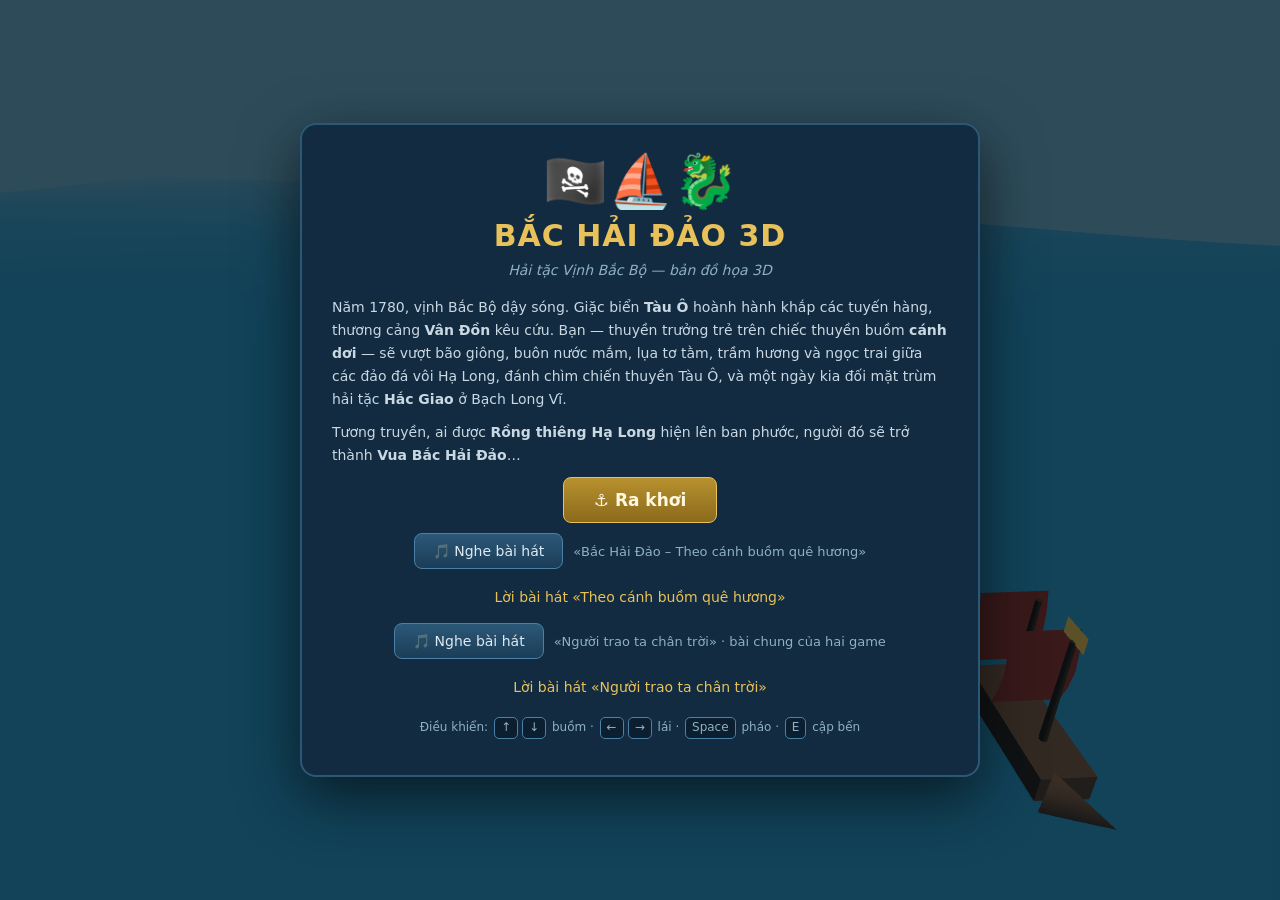
==== commit a0b63170: "Bài chung «Người trao ta chân trời» vào nốt bản 3D Bắc Hải Đảo #49 gắn bài chung vào bac-hai-dao (2D" ====
--- a/bac-hai-dao-3d/index.html
+++ b/bac-hai-dao-3d/index.html
@@ -178,11 +178,11 @@
       <button id="btnContinue" style="font-size:15px;display:none">📜 Chơi tiếp</button>
     </p>
     <div class="song">
-      <button class="btnSong" type="button" aria-pressed="false">🎵 Nghe bài hát</button>
+      <button class="btnSong" type="button" data-bai="game" aria-pressed="false">🎵 Nghe bài hát</button>
       <span class="songName">«Bắc Hải Đảo – Theo cánh buồm quê hương»</span>
     </div>
     <details class="lyricsBox">
-      <summary>Lời bài hát</summary>
+      <summary>Lời bài hát «Theo cánh buồm quê hương»</summary>
       <div class="lyrics">
       <p class="tag">Khổ 1</p>
       <p>Trời vừa sáng, con thuyền rời bến<br>Gió đưa buồm qua cửa biển xa<br>Trong tay nải có lời mẹ dặn<br>Trong tim người có bóng quê nhà</p>
@@ -207,6 +207,42 @@
       <p>Bắc Hải Đảo…<br>Mang quê hương theo mỗi cánh buồm…</p>
       </div>
     </details>
+    <div class="song">
+      <button class="btnSong" type="button" data-bai="chung" aria-pressed="false">🎵 Nghe bài hát</button>
+      <span class="songName">«Người trao ta chân trời» · bài chung của hai game</span>
+    </div>
+    <details class="lyricsBox">
+      <summary>Lời bài hát «Người trao ta chân trời»</summary>
+      <div class="lyrics">
+      <p class="tag">Khổ 1</p>
+      <p>Gió mở lối, cánh buồm lên<br>Bờ xa lùi sau màn sương sớm<br>Một bàn tay ghì tay lái<br>Một bàn tay níu lấy bàn tay</p>
+      <p>Chưa biết hết đường phía trước<br>Chỉ biết không để bạn một mình<br>Qua một đêm trời nổi sóng<br>Càng thương hơn hai tiếng yên bình</p>
+      <p class="tag">Tiền điệp khúc</p>
+      <p>Có những người ta chưa từng gặp<br>Mà công lao ở khắp quanh mình<br>Trong bến nước, trong từng mái ngói<br>Trong ngày mai ta sống thanh bình</p>
+      <p class="tag">Điệp khúc</p>
+      <p>Người trao ta một chân trời<br>Đã đi qua bao mùa giông bão<br>Để hôm nay ta đứng nơi này<br>Nghe sóng vỗ mà lòng không sợ hãi</p>
+      <p>Người trao ta một quê nhà<br>Bằng tuổi xanh, bằng đời ở lại<br>Ta mang ơn không chỉ bằng lời<br>Cùng giữ lấy chân trời cho ngày mai</p>
+      <p class="tag">Khổ 2</p>
+      <p>Ta đọc chậm từng dòng chữ<br>Tên người xưa, năm tháng xa rồi<br>Bỗng nghe tiếng buồm trong gió<br>Như người còn đứng giữa trùng khơi</p>
+      <p>Không phải ai về tới bến<br>Không phải tên nào cũng được ghi<br>Nhưng biển vẫn còn kể mãi<br>Chuyện bao người đã sống, đã đi</p>
+      <p class="tag">Tiền điệp khúc 2</p>
+      <p>Vân Đồn còn vang tiếng sóng<br>Bắc Hải Đảo gọi buồm ra khơi<br>Hai câu chuyện cùng nhắc nhớ<br>Một quê hương, bao thế hệ người</p>
+      <p class="tag">Điệp khúc 2</p>
+      <p>Người trao ta một chân trời<br>Đã đi qua bao mùa giông bão<br>Để hôm nay ta đứng nơi này<br>Nghe sóng vỗ mà lòng không sợ hãi</p>
+      <p>Người trao ta một quê nhà<br>Bằng tuổi xanh, bằng đời ở lại<br>Ta mang ơn không chỉ bằng lời<br>Cùng giữ lấy chân trời cho ngày mai</p>
+      <p class="tag">Cầu nối</p>
+      <p>Có một thời ta chưa từng sống<br>Có những người ta chẳng biết tên<br>Mà mỗi sáng nhìn ra phía biển<br>Lại thấy mình mang một niềm ơn</p>
+      <p class="tag">Dồn lên</p>
+      <p>Không để chuyện xưa thành quên lãng<br>Không để tình người hóa xa xôi<br>Từ nơi bàn tay người buông xuống<br>Bàn tay ta tiếp lấy cuộc đời</p>
+      <p class="tag">Điệp khúc cuối</p>
+      <p>Người trao ta một chân trời<br>Đã đi qua bao mùa giông bão<br>Để hôm nay ta đứng nơi này<br>Nghe sóng vỗ mà lòng không sợ hãi</p>
+      <p>Người trao ta một quê nhà<br>Bằng tuổi xanh, bằng đời ở lại<br>Ta mang ơn không chỉ bằng lời<br>Cùng giữ lấy chân trời cho ngày mai</p>
+      <p class="tag">Kết</p>
+      <p>Mai có người nhìn ra biển rộng<br>Thấy cánh buồm đi giữa trời xanh<br>Xin còn nhớ người trao chân trời ấy<br>Để hôm nay ta được lớn lên</p>
+      <p class="tag">Câu cuối</p>
+      <p>Người trao ta một chân trời…<br>Ta giữ cho người đến sau…</p>
+      </div>
+    </details>
     <p style="font-size:12px;color:#8fb0c4;margin-top:10px">
       Điều khiển: <span class="kbd">↑</span><span class="kbd">↓</span> buồm ·
       <span class="kbd">←</span><span class="kbd">→</span> lái ·
@@ -253,7 +289,8 @@
     <h1 id="endTitle"></h1>
     <p id="endText" style="text-align:left"></p>
     <p><button class="gold" id="btnEnd">⚓ Tiếp tục</button>
-      <button class="btnSong" type="button" aria-pressed="false">🎵 Nghe bài hát</button></p>
+      <button class="btnSong" type="button" data-bai="game" aria-pressed="false">🎵 Nghe bài hát</button>
+      <button class="btnSong" type="button" data-bai="chung" aria-pressed="false">🎵 Nghe bài hát</button></p>
   </div>
 </div>
 
@@ -409,28 +446,44 @@
 
 // Bài hát «Bắc Hải Đảo – Theo cánh buồm quê hương»: phát khi bấm ở màn mở đầu, tự phát khi thắng ván.
 // Tải trọn tệp một lần (service worker lưu lại để nghe khi mất mạng); nhạc nền nhỏ lại khi bài hát phát.
-const SONG_URL = '../bac-hai-dao/assets/nhac/bac-hai-dao-theo-canh-buom-que-huong.mp3';
-const song = { el:new Audio(), ready:false, loading:null };
+// Hai bài hát: bài chủ đề của game, và bài chung của cả hai game (ở gốc kho).
+// MỘT thẻ <audio> dùng chung nên không bao giờ có hai bài phát cùng lúc; mỗi bài
+// giữ blob riêng nên đổi qua đổi lại không phải tải lại. Nút nào thuộc bài nào thì
+// khai bằng `data-bai`; thiếu thuộc tính ấy thì coi là bài của game, để chỗ gọi
+// `songPlay()` không tham số (tự phát lúc thắng) vẫn chạy y như cũ.
+const BAI = {
+  game:  { url:'../bac-hai-dao/assets/nhac/bac-hai-dao-theo-canh-buom-que-huong.mp3' },
+  chung: { url:'../assets/nhac/nguoi-trao-ta-chan-troi.mp3' }
+};
+const song = { el:new Audio(), key:null, src:{}, tai:{} };
 song.el.volume = 0.85;
 function songUI(msg){
-  const on = !song.el.paused;
-  document.querySelectorAll('.btnSong').forEach(b => { b.textContent = msg || (on ? '⏸ Dừng bài hát' : '🎵 Nghe bài hát'); b.setAttribute('aria-pressed', on); });
+  document.querySelectorAll('.btnSong').forEach(b => {
+    const k = b.dataset.bai || 'game', dang = (song.key === k && !song.el.paused);
+    b.textContent = (song.key === k && msg) ? msg : (dang ? '⏸ Dừng bài hát' : '🎵 Nghe bài hát');
+    b.setAttribute('aria-pressed', dang);
+  });
 }
 function songDuck(on){ if(AC && music.gain) music.gain.gain.setTargetAtTime(on ? 0 : 0.9, AC.currentTime, 0.4); }
-function songLoad(){
-  if(song.ready) return Promise.resolve();
-  return song.loading || (song.loading = fetch(SONG_URL).then(r => { if(!r.ok) throw new Error(r.status); return r.blob(); })
-    .then(b => { song.el.src = URL.createObjectURL(b); song.ready = true; })
-    .finally(() => { song.loading = null; }));
-}
-function songPlay(){
+function songLoad(k){
+  if(song.src[k]) return Promise.resolve();
+  return song.tai[k] || (song.tai[k] = fetch(BAI[k].url).then(r => { if(!r.ok) throw new Error(r.status); return r.blob(); })
+    .then(b => { song.src[k] = URL.createObjectURL(b); })
+    .finally(() => { song.tai[k] = null; }));
+}
+function songPlay(k){
+  k = k || 'game';
+  song.key = k;
   songUI('⏳ Đang tải bài hát…');
-  songLoad().then(() => { song.el.currentTime = 0; songDuck(true); return song.el.play(); })
+  songLoad(k).then(() => { song.el.src = song.src[k]; song.el.currentTime = 0; songDuck(true); return song.el.play(); })
     .then(() => songUI()).catch(() => { songDuck(false); songUI('Chưa tải được bài hát'); });
 }
 function songStop(){ if(!song.el.paused) song.el.pause(); songDuck(false); songUI(); }
 song.el.addEventListener('ended', () => { songDuck(false); songUI(); });
-document.querySelectorAll('.btnSong').forEach(b => b.addEventListener('click', () => { if(song.el.paused) songPlay(); else songStop(); }));
+document.querySelectorAll('.btnSong').forEach(b => b.addEventListener('click', () => {
+  const k = b.dataset.bai || 'game';
+  if(song.key === k && !song.el.paused) songStop(); else songPlay(k);
+}));
 document.addEventListener('visibilitychange', () => { if(document.hidden) songStop(); });
 
 // ---------------- Dữ liệu hàng hóa & thương cảng ----------------
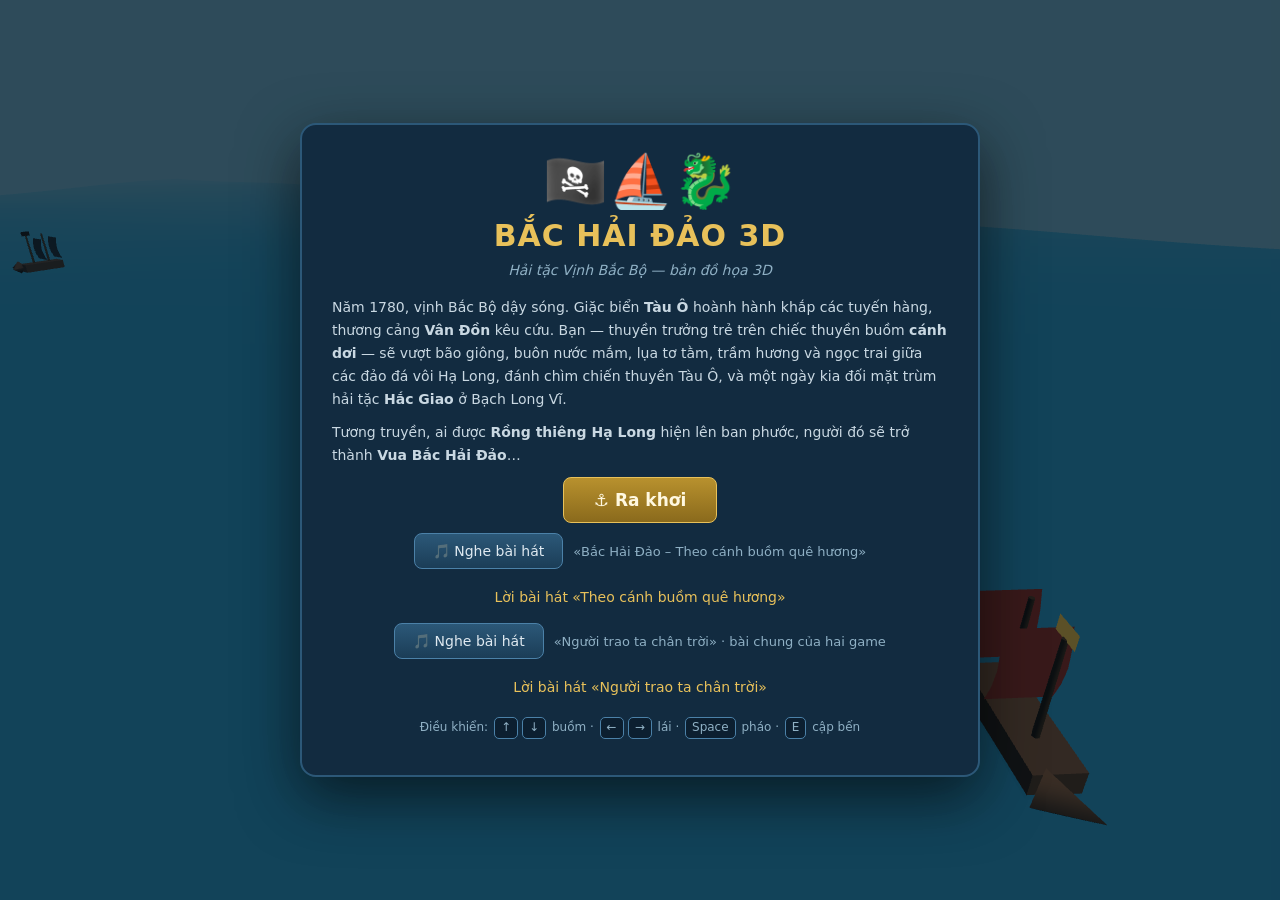
==== commit 969f4551: "Khai rel=icon cho ba trang game còn thiếu Thiếu thì trình duyệt tự đòi /favicon.ico ở gốc tên miền, " ====
--- a/bac-hai-dao-3d/index.html
+++ b/bac-hai-dao-3d/index.html
@@ -4,6 +4,7 @@
 <meta charset="UTF-8">
 <meta name="viewport" content="width=device-width, initial-scale=1.0, maximum-scale=1.0, user-scalable=no">
 <title>Bắc Hải Đảo 3D — Hải Tặc Vịnh Bắc Bộ</title>
+<link rel="icon" href="../icons/icon-192.png">
 <style>
   :root{
     --gold:#e8c15a; --dark:#0b1c2c; --panel:#122b40; --edge:#2c5878;
